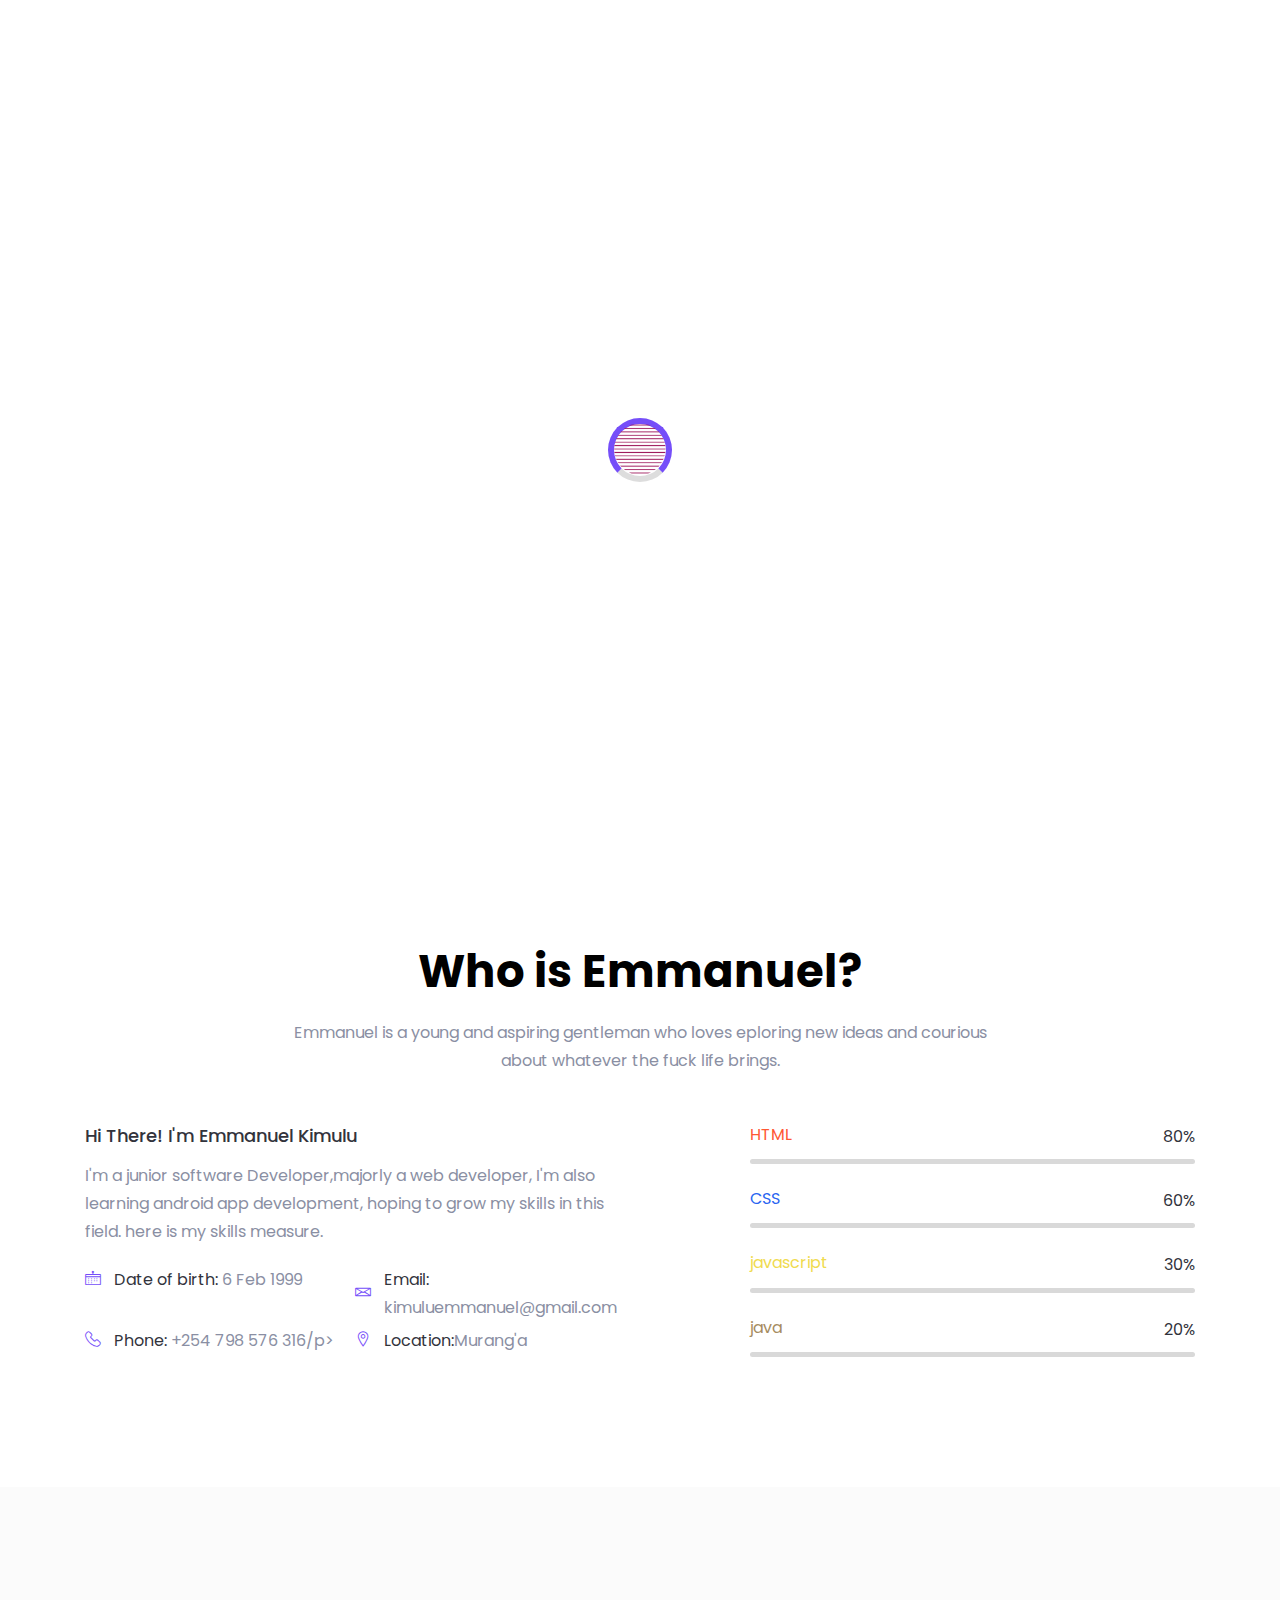
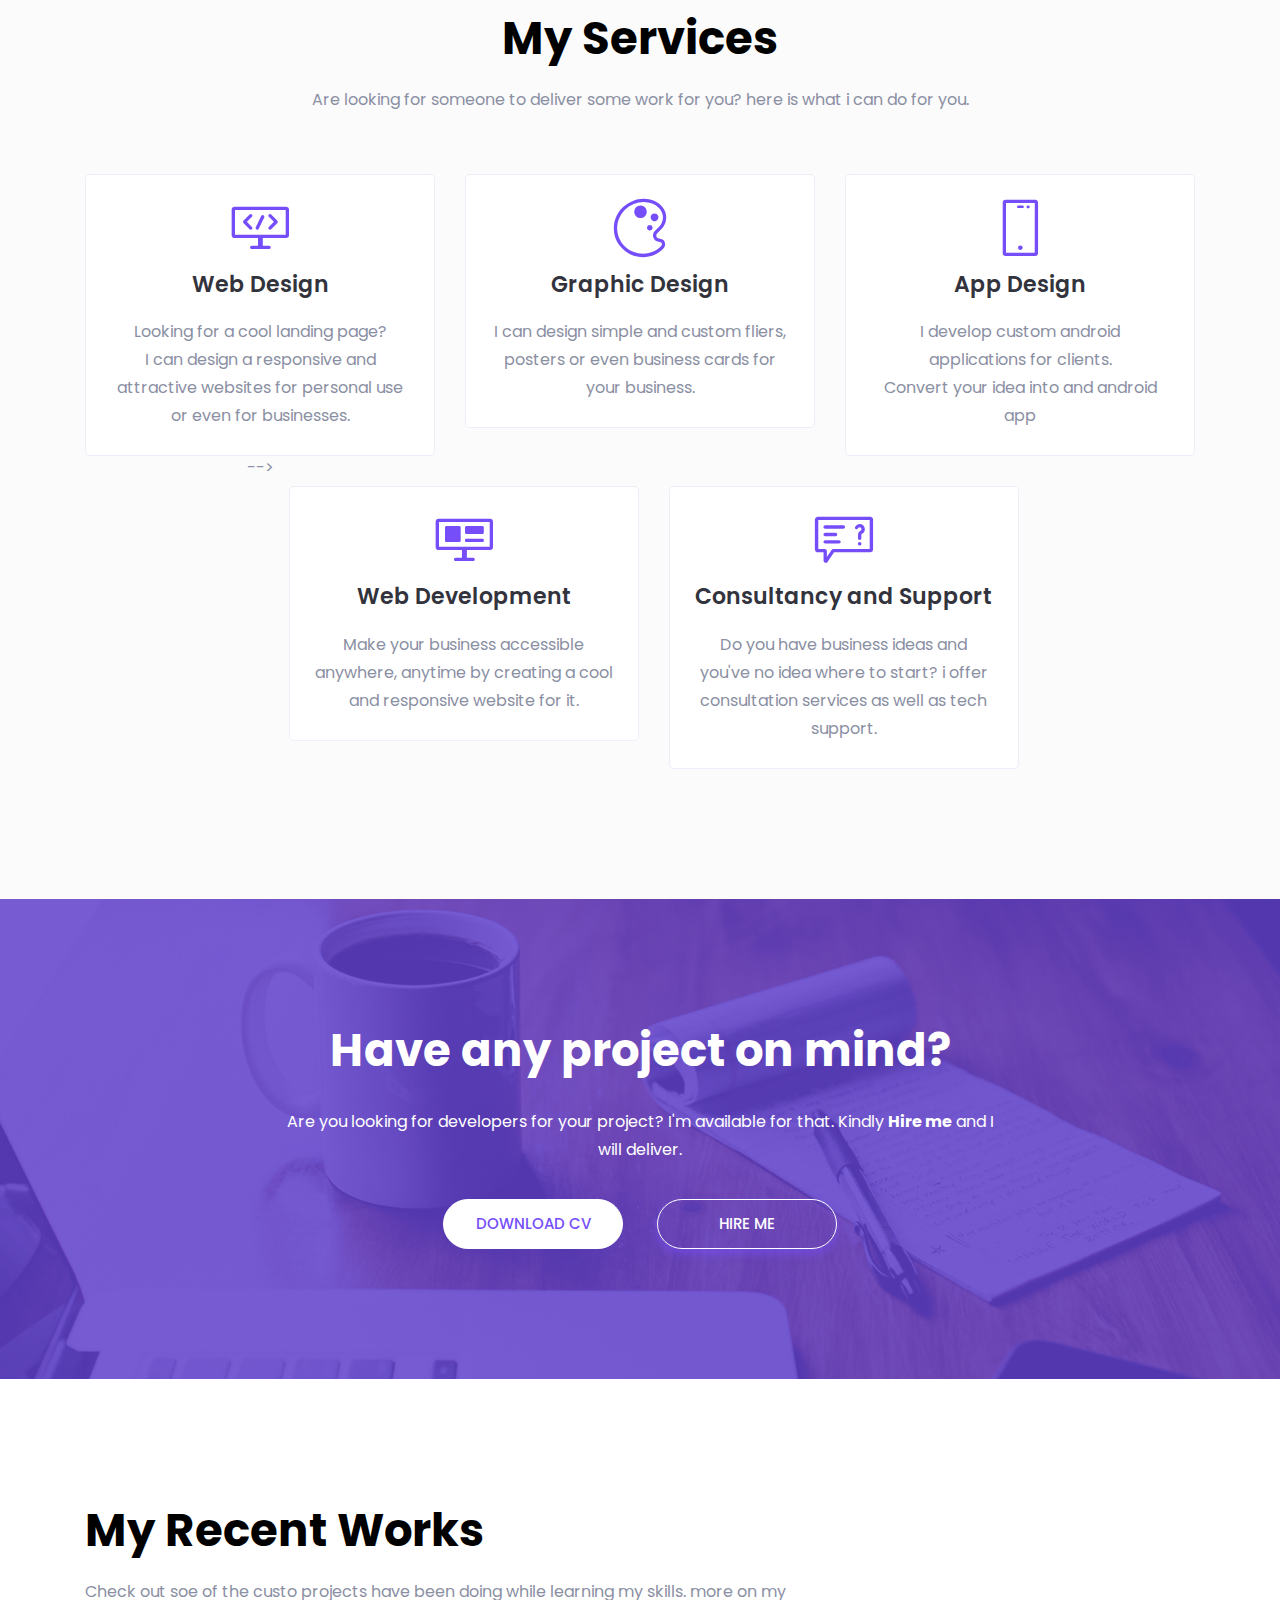
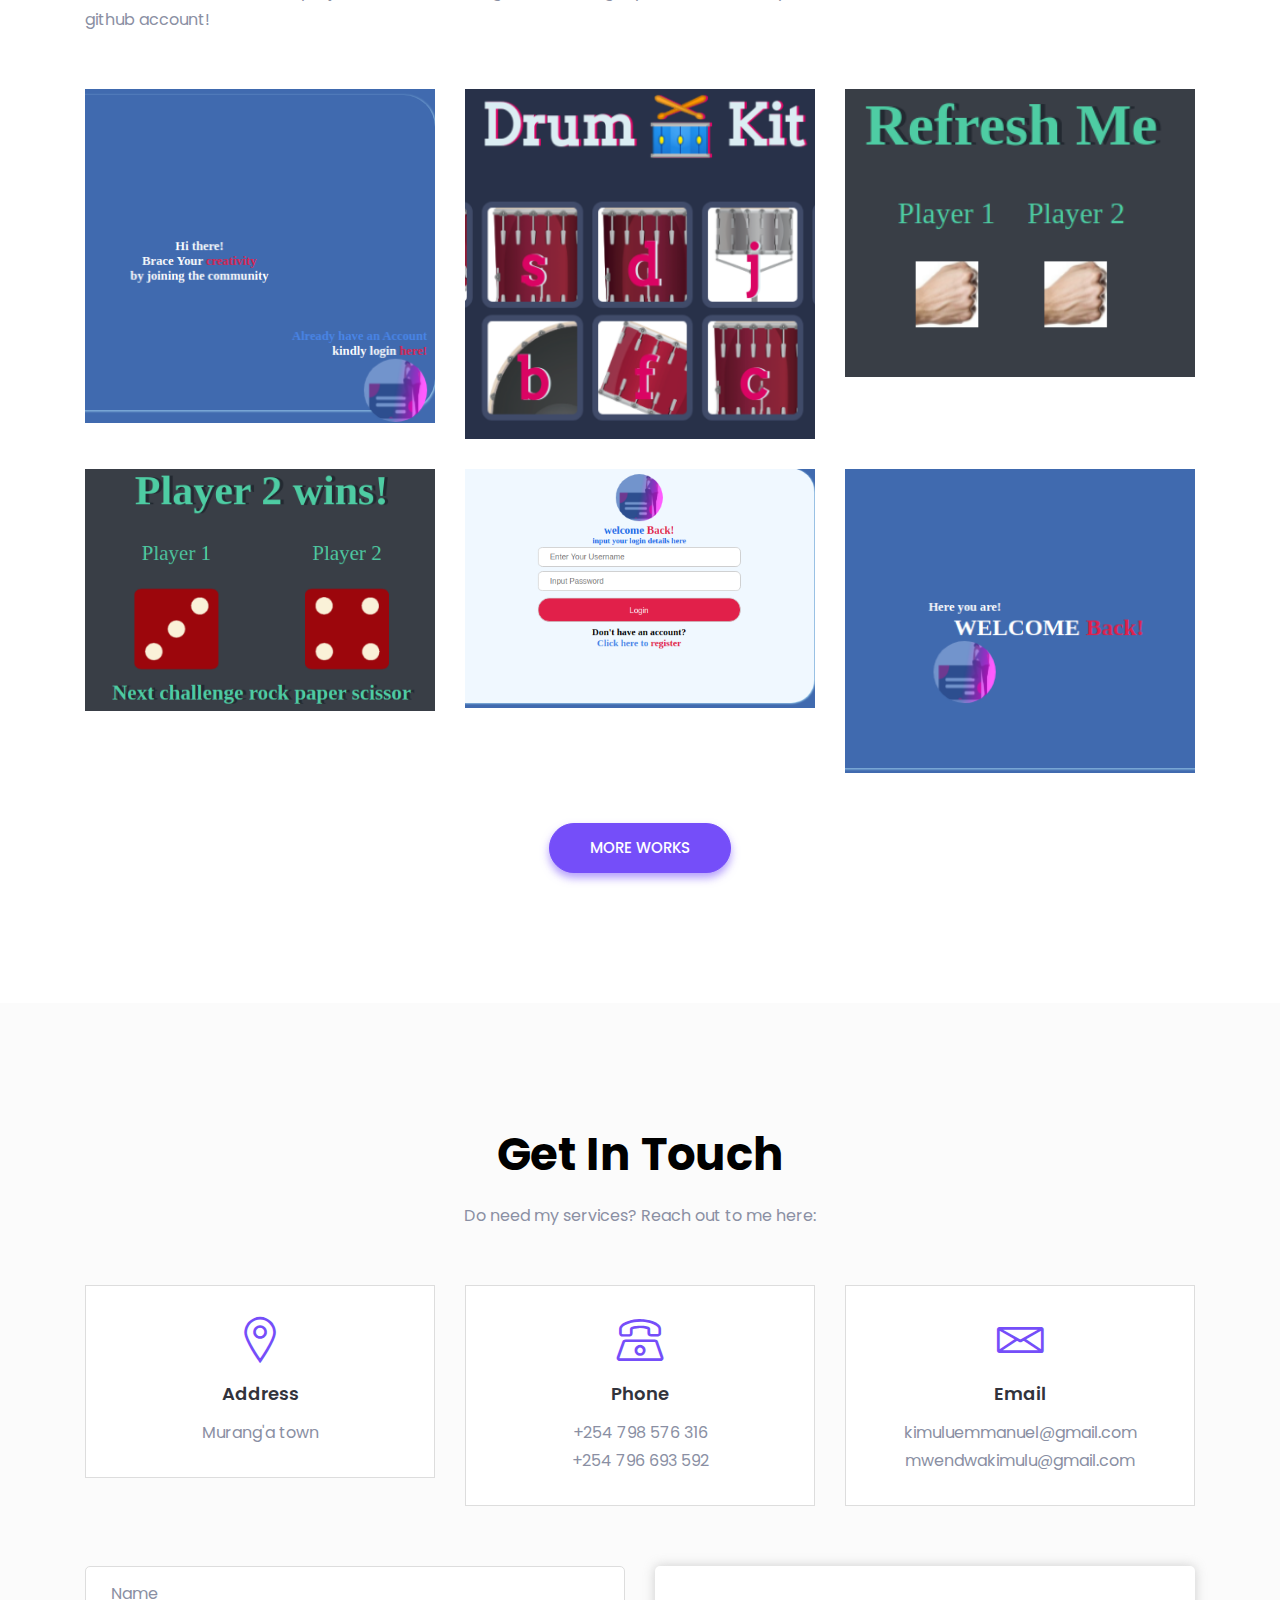
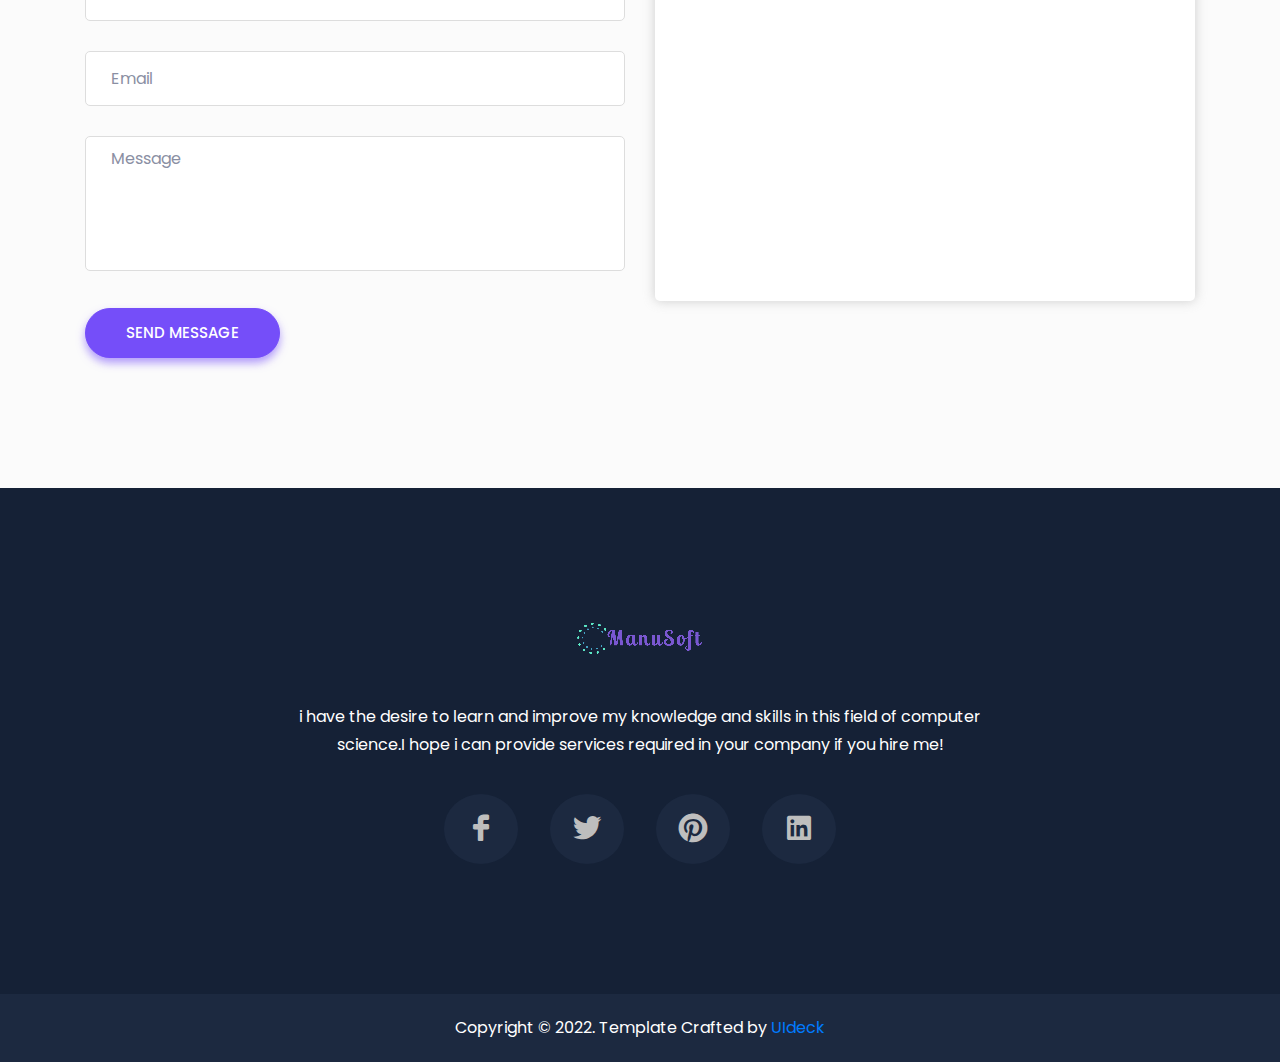
==== home.html @ c5238d61 "added php file" ====
<!doctype html>
<html lang="en">

<head>

    <!--====== Required meta tags ======-->
    <meta charset="utf-8">
    <meta http-equiv="x-ua-compatible" content="ie=edge">
    <meta name="description" content="">
    <meta name="viewport" content="width=device-width, initial-scale=1, shrink-to-fit=no">

    <!--====== Title ======-->
    <title>Mannu - Personal Portfolio & CV Template</title>

    <!--====== Favicon Icon ======-->
    <link rel="shortcut icon" href="assets/images/favicon.png" type="image/png">

    <!--====== Bootstrap css ======-->
    <link rel="stylesheet" href="assets/css/bootstrap.min.css">

    <!--====== Line Icons css ======-->
    <link rel="stylesheet" href="assets/css/LineIcons.css">

    <!--====== Magnific Popup css ======-->
    <link rel="stylesheet" href="assets/css/magnific-popup.css">

    <!--====== Default css ======-->
    <link rel="stylesheet" href="assets/css/default.css">

    <!--====== Style css ======-->
    <link rel="stylesheet" href="assets/css/style.css">


</head>

<body>

    <!--====== PRELOADER PART START ======-->

    <div class="preloader">
        <div class="loader_34">
            <div class="ytp-spinner">
                <div class="ytp-spinner-container">
                    <div class="ytp-spinner-rotator">
                        <div class="ytp-spinner-left">
                            <div class="ytp-spinner-circle">  <img src="assets/images/banner/shape/shape-2.png" alt="Shape"></div>
                        </div>
                        <div class="ytp-spinner-right">
                            <div class="ytp-spinner-circle">  <img src="assets/images/banner/shape/shape-2.png" alt="Shape"></div>
                        </div>
                    </div>
                </div>
            </div>
        </div>
    </div>

    <!--====== PRELOADER ENDS START ======-->

    <!--====== HEADER PART START ======-->

    <header id="home" class="header-area">
        <div class="navigation fixed-top">
            <div class="container">
                <div class="row">
                    <div class="col-lg-12">
                        <nav class="navbar navbar-expand-lg">
                            <a class="navbar-brand" href="index.html">
                                <img src="assets/images/logo.png" alt="Logo">
                            </a> <!-- Logo -->
                            <button class="navbar-toggler" type="button" data-toggle="collapse" data-target="#navbarSupportedContent" aria-controls="navbarSupportedContent" aria-expanded="false" aria-label="Toggle navigation">
                                <span class="toggler-icon"></span>
                                <span class="toggler-icon"></span>
                                <span class="toggler-icon"></span>
                            </button>

                            <div class="collapse navbar-collapse" id="navbarSupportedContent">
                                <ul class="navbar-nav ml-auto">
                                    <li class="nav-item active"><a class="page-scroll" href="#home">Home</a></li>
                                    <li class="nav-item"><a class="page-scroll" href="#about">About</a></li>
                                    <li class="nav-item"><a class="page-scroll" href="#service">Services</a></li>
                                    <li class="nav-item"><a class="page-scroll" href="#work">Portfolio</a></li>
                                    <li class="nav-item"><a class="page-scroll" href="#contact">Contact</a></li>
                                </ul>
                            </div> <!-- navbar collapse -->
                        </nav> <!-- navbar -->
                    </div>
                </div> <!-- row -->
            </div> <!-- container -->
        </div> <!-- navigation -->

        <div id="parallax" class="header-content d-flex align-items-center">
            <div class="header-shape shape-one layer" data-depth="0.10">
                <img src="assets/images/banner/shape/shape-1.png" alt="Shape">
            </div> <!-- header shape -->
            <div class="header-shape shape-tow layer" data-depth="0.30">
                <img src="assets/images/banner/shape/shape-2.png" alt="Shape">
            </div> <!-- header shape -->
            <div class="header-shape shape-three layer" data-depth="0.40">
                <img src="assets/images/banner/shape/shape-3.png" alt="Shape">
            </div> <!-- header shape -->
            <div class="header-shape shape-fore layer" data-depth="0.60">
                <img src="assets/images/banner/shape/shape-2.png" alt="Shape">
            </div> <!-- header shape -->
            <div class="header-shape shape-five layer" data-depth="0.20">
                <img src="assets/images/banner/shape/shape-1.png" alt="Shape">
            </div> <!-- header shape -->
            <div class="header-shape shape-six layer" data-depth="0.15">
                <img src="assets/images/banner/shape/shape-4.png" alt="Shape">
            </div> <!-- header shape -->
            <div class="header-shape shape-seven layer" data-depth="0.50">
                <img src="assets/images/banner/shape/shape-5.png" alt="Shape">
            </div> <!-- header shape -->
            <div class="header-shape shape-eight layer" data-depth="0.40">
                <img src="assets/images/banner/shape/shape-3.png" alt="Shape">
            </div> <!-- header shape -->
            <div class="header-shape shape-nine layer" data-depth="0.20">
                <img src="assets/images/banner/shape/shape-6.png" alt="Shape">
            </div> <!-- header shape -->
            <div class="header-shape shape-ten layer" data-depth="0.30">
                <img src="assets/images/banner/shape/shape-3.png" alt="Shape">
            </div> <!-- header shape -->
            <div class="container">
                <div class="row align-items-center">
                    <div class="col-xl-5 col-lg-6">
                        <div class="header-content-right">
                            <h4 class="sub-title">Hello, I’m</h4>
                            <h1 class="title">Emmanuel Kimulu</h1>
                            <p>A Freelance Web Developer & UI Designer</p>
                            <a class="main-btn" href="#work">View my Work</a>
                        </div> <!-- header content right -->
                    </div>
                    <div class="col-lg-6 offset-xl-1">
                        <div class="header-image d-none d-lg-block">
                            <img src="assets/images/banner/mannu.png" alt="mannu">
                        </div> <!-- header image -->
                    </div>
                </div> <!-- row -->
            </div> <!-- container -->
            <div class="header-social">
                <div class="container">
                    <div class="row">
                        <div class="col-lg-12">
                            <div class="header-social-icon">
                                <ul>
                                    <li><a href="#"><i class="lni-facebook-filled"></i></a></li>
                                    <li><a href="#"><i class="lni-twitter-original"></i></a></li>
                                    <li><a href="#"><i class="lni-behance-original"></i></a></li>
                                    <li><a href="#"><i class="lni-linkedin-original"></i></a></li>
                                </ul>
                            </div> <!-- header social -->
                        </div>
                    </div> <!-- row -->
                </div> <!-- container -->
            </div> <!-- header social -->
        </div> <!-- header content -->
    </header>

    <!--====== HEADER PART ENDS ======-->

    <!--====== ABOUT PART START ======-->

    <section id="about" class="about-area pt-125 pb-130">
        <div class="container">
            <div class="row justify-content-center">
                <div class="col-lg-8">
                    <div class="section-title text-center">
                        <h2 class="title">Who is Emmanuel?</h2>
                        <p>Emmanuel is a young and aspiring gentleman who loves eploring new ideas and courious about whatever the fuck life brings. </p>
                    </div> <!-- section title -->
                </div>
            </div> <!-- row -->
            <div class="row">
                <div class="col-lg-6">
                    <div class="about-content mt-50">
                        <h5 class="about-title">Hi There! I'm Emmanuel Kimulu</h5>
                        <p>I'm a junior software Developer,majorly a web developer, I'm also learning android app development, hoping to grow my skills in this field. here is my skills measure. </p>
                        <ul class="clearfix">
                            <li>
                                <div class="single-info d-flex align-items-center">
                                    <div class="info-icon">
                                        <i class="lni-calendar"></i>
                                    </div>
                                    <div class="info-text">
                                        <p><span>Date of birth:</span> 6 Feb 1999</p>
                                    </div>
                                </div> <!-- single info -->
                            </li>
                            <li>
                                <div class="single-info d-flex align-items-center">
                                    <div class="info-icon">
                                        <i class="lni-envelope"></i>
                                    </div>
                                    <div class="info-text">
                                        <p><span>Email:</span> kimuluemmanuel@gmail.com</p>
                                    </div>
                                </div> <!-- single info -->
                            </li>
                            <li>
                                <div class="single-info d-flex align-items-center">
                                    <div class="info-icon">
                                        <i class="lni-phone-handset"></i>
                                    </div>
                                    <div class="info-text">
                                        <p><span>Phone:</span> +254 798 576 316/p>
                                    </div>
                                </div> <!-- single info -->
                            </li>
                            <li>
                                <div class="single-info d-flex align-items-center">
                                    <div class="info-icon">
                                        <i class="lni-map-marker"></i>
                                    </div>
                                    <div class="info-text">
                                        <p><span>Location:</span>Murang'a</p>
                                    </div>
                                </div> <!-- single info -->
                            </li>
                        </ul>
                    </div> <!-- about content -->
                </div>
                <div class="col-xl-5 offset-xl-1 col-lg-6">
                    <div class="about-skills pt-25">
                        <div class="skill-item mt-25">
                            <div class="skill-header">
                                <h6 class="skill-title html">HTML</h6>
                                <div class="skill-percentage">
                                    <div class="count-box counted">
                                        <span class="counter">80</span>
                                    </div>
                                    %
                                </div>
                            </div>
                            <div class="skill-bar">
                                <div class="bar-inner">
                                    <div class="bar progress-line" data-width="80"></div>
                                </div>
                            </div>
                        </div> <!-- skill item -->
                        <div class="skill-item mt-25">
                            <div class="skill-header">
                                <h6 class="skill-title css">CSS</h6>
                                <div class="skill-percentage">
                                    <div class="count-box counted">
                                        <span class="counter">60</span>
                                    </div>
                                    %
                                </div>
                            </div>
                            <div class="skill-bar">
                                <div class="bar-inner">
                                    <div class="bar progress-line" data-width="60"></div>
                                </div>
                            </div>
                        </div> <!-- skill item -->
                        <div class="skill-item mt-25">
                            <div class="skill-header">
                                <h6 class="skill-title js" >javascript</h6>
                                <div class="skill-percentage">
                                    <div class="count-box counted">
                                        <span class="counter">30</span>
                                    </div>
                                    %
                                </div>
                            </div>
                            <div class="skill-bar">
                                <div class="bar-inner">
                                    <div class="bar progress-line" data-width="30"></div>
                                </div>
                            </div>
                        </div> <!-- skill item -->
                        <div class="skill-item mt-25">
                            <div class="skill-header">
                                <h6 class="skill-title java">java</h6>
                                <div class="skill-percentage">
                                    <div class="count-box counted">
                                        <span class="counter">20</span>
                                    </div>
                                    %
                                </div>
                            </div>
                            <div class="skill-bar">
                                <div class="bar-inner">
                                    <div class="bar progress-line" data-width="20"></div>
                                </div>
                            </div>
                        </div> <!-- skill item -->
                    </div> <!-- about skills -->
                </div>
            </div> <!-- row -->
        </div> <!-- container -->
    </section>

    <!--====== ABOUT PART ENDS ======-->

    <!--====== SERVICES PART START ======-->

    <section id="service" class="services-area gray-bg pt-125 pb-130">
        <div class="container">
            <div class="row justify-content-center">
                <div class="col-lg-8">
                    <div class="section-title text-center pb-30">
                        <h2 class="title">My Services</h2>
                        <p>Are looking for someone to deliver some work for you? here is what i can do for you.</p>
                    </div> <!-- section title -->
                </div>
            </div> <!-- row -->
            <div class="row justify-content-center">
                <div class="col-lg-4 col-md-6 col-sm-8">
                    <div class="single-service text-center mt-30">
                        <div class="service-icon">
                            <i class="lni-code-alt"></i>
                        </div>
                        <div class="service-content">
                            <h4 class="service-title"><a href="#">Web Design</a></h4>
                            <p>Looking for a cool landing page? <br>I can design a responsive and attractive websites for personal use or even for businesses.  </p>
                        </div>
                    </div> <!-- single service -->
                </div>
                <div class="col-lg-4 col-md-6 col-sm-8">
                    <div class="single-service text-center mt-30">
                        <div class="service-icon">
                            <i class="lni-color-pallet"></i>
                        </div>
                        <div class="service-content">
                            <h4 class="service-title"><a href="#contact">Graphic Design</a></h4>
                            <p>I can design simple and custom fliers, posters or even business cards for your business.</p>
                        </div>
                    </div> <!-- single service -->
                </div>
                <div class="col-lg-4 col-md-6 col-sm-8">
                    <div class="single-service text-center mt-30">
                        <div class="service-icon">
                            <i class="lni-mobile"></i>
                        </div>
                        <div class="service-content">
                            <h4 class="service-title"><a href="#">App Design</a></h4>
                            <p>I develop custom android applications for clients. <br>Convert your idea into and android app </p>
                        </div>
                    </div> <!-- single service -->
                </div>
                <!-- <div class="col-lg-4 col-md-6 col-sm-8">
                    <div class="single-service text-center mt-30">
                        <div class="service-icon">
                            <i class="lni-vector"></i>
                        </div>
                        <div class="service-content">
                            <h4 class="service-title"><a href="#">Illustration Design</a></h4>
                            <p>Curabitur vitae magna felis. Nulla ac libero ornare, vestibulum lacus quis blandit enimdicta sunt.</p>
                        </div>
                    </div> single service -->
                <!-- </div> --> -->
                <div class="col-lg-4 col-md-6 col-sm-8">
                    <div class="single-service text-center mt-30">
                        <div class="service-icon">
                            <i class="lni-website"></i>
                        </div>
                        <div class="service-content">
                            <h4 class="service-title"><a href="#">Web Development</a></h4>
                            <p>Make your business accessible anywhere, anytime by creating a cool and responsive website for it.</p>
                        </div>
                    </div> <!-- single service -->
                </div>
                <div class="col-lg-4 col-md-6 col-sm-8">
                    <div class="single-service text-center mt-30">
                        <div class="service-icon">
                            <i class="lni-support"></i>
                        </div>
                        <div class="service-content">
                            <h4 class="service-title"><a href="#">Consultancy and Support</a></h4>
                            <p>Do you have business ideas and you've no idea where to start? i offer consultation services as well as tech support. </p>
                        </div>
                    </div> <!-- single service -->
                </div>
            </div> <!-- row -->
        </div> <!-- container -->
    </section>

    <!--====== SERVICES PART ENDS ======-->

    <!--====== CALL TO ACTION PART START ======-->

    <section id="call-to-action" class="call-to-action pt-125 pb-130 bg_cover" style="background-image: url(assets/images/call-to-action.jpg)">
        <div class="container">
            <div class="row justify-content-center">
                <div class="col-xl-8 col-lg-9">
                    <div class="call-action-content text-center">
                        <h2 class="action-title">Have any project on mind?</h2>
                        <p>Are you looking for developers for your project? I'm available for that. Kindly <strong>Hire me</strong>  and I will deliver.</p>
                        <ul>
                            <li><a class="main-btn custom" href="#">download cv</a></li>
                            <li><a class="main-btn custom-2" href="#">hire me</a></li>
                        </ul>
                    </div> <!-- call action content -->
                </div>
            </div> <!-- row -->
        </div> <!-- container -->
    </section>

    <!--====== CALL TO ACTION PART ENDS ======-->

    <!--====== WORK PART START ======-->

    <section id="work" class="work-area pt-125 pb-130">
        <div class="container">
            <div class="row">
                <div class="col-lg-8">
                    <div class="section-title pb-25">
                        <h2 class="title">My Recent Works</h2>
                        <p>Check out soe of the custo projects have been doing while learning my skills. more on my github account!</p>
                    </div> <!-- section title -->
                </div>
            </div> <!-- row -->
            <div class="row">
                <div class="col-lg-4 col-md-6 col-sm-6">
                    <div class="single-work text-center mt-30">
                        <div class="work-image">
                            <img src="assets/images/work/wel.png" alt="work">
                        </div>
                        <div class="work-overlay">
                            <div class="work-content">
                                <h3 class="work-title">Product Design</h3>
                                <ul>
                                    <li><a class="image-popup" href="assets/images/work/w-1.jpg"><i class="lni-plus"></i></a></li>
                                    <li><a href="https://github.com/Emmanuel-kim/login-design" target="_blank"><i class="lni-link"></i></a></li>
                                </ul>
                            </div>
                        </div>
                    </div> <!-- single work -->
                </div>
                <div class="col-lg-4 col-md-6 col-sm-6">
                    <div class="single-work text-center mt-30">
                        <div class="work-image">
                            <img src="assets/images/work/drum.png" alt="work">
                        </div>
                        <div class="work-overlay">
                            <div class="work-content">
                                <h3 class="work-title">Product Design</h3>
                                <ul>
                                    <li><a class="image-popup" href="assets/images/work/w-2.jpg"><i class="lni-plus"></i></a></li>
                                    <li><a href="https://github.com/Emmanuel-kim/drum-kit-challenge" target="_blank"><i class="lni-link"></i></a></li>
                                </ul>
                            </div>
                        </div>
                    </div> <!-- single work -->
                </div>
                <div class="col-lg-4 col-md-6 col-sm-6">
                    <div class="single-work text-center mt-30">
                        <div class="work-image">
                            <img src="assets/images/work/rock.png" alt="work">
                        </div>
                        <div class="work-overlay">
                            <div class="work-content">
                                <h3 class="work-title">Product Design</h3>
                                <ul>
                                    <li><a class="image-popup" href="assets/images/work/w-3.jpg"><i class="lni-plus"></i></a></li>
                                    <li><a href="#"><i class="lni-link"></i></a></li>
                                </ul>
                            </div>
                        </div>
                    </div> <!-- single work -->
                </div>
                <div class="col-lg-4 col-md-6 col-sm-6">
                    <div class="single-work text-center mt-30">
                        <div class="work-image">
                            <img src="assets/images/work/dicee.png" alt="work">
                        </div>
                        <div class="work-overlay">
                            <div class="work-content">
                                <h3 class="work-title">Product Design</h3>
                                <ul>
                                    <li><a class="image-popup" href="assets/images/work/w-4.jpg"><i class="lni-plus"></i></a></li>
                                    <li><a href="https://github.com/Emmanuel-kim/dicee-challenge" target="_blank"><i class="lni-link"></i></a></li>
                                </ul>
                            </div>
                        </div>
                    </div> <!-- single work -->
                </div>
                <div class="col-lg-4 col-md-6 col-sm-6">
                    <div class="single-work text-center mt-30">
                        <div class="work-image">
                            <img src="assets/images/work/logi.png" alt="work">
                        </div>
                        <div class="work-overlay">
                            <div class="work-content">
                                <h3 class="work-title">Product Design</h3>
                                <ul>
                                    <li><a class="image-popup" href="assets/images/work/w-5.jpg"><i class="lni-plus"></i></a></li>
                                    <li><a href="https://github.com/Emmanuel-kim/login-design" target="_blank"><i class="lni-link"></i></a></li>
                                </ul>
                            </div>
                        </div>
                    </div> <!-- single work -->
                </div>
                <div class="col-lg-4 col-md-6 col-sm-6">
                    <div class="single-work text-center mt-30">
                        <div class="work-image">
                            <img src="assets/images/work/welcom.png" alt="work">
                        </div>
                        <div class="work-overlay">
                            <div class="work-content">
                                <h3 class="work-title">Product Design</h3>
                                <ul>
                                    <li><a class="image-popup" href="assets/images/work/w-6.jpg"><i class="lni-plus"></i></a></li>
                                    <li><a href="https://github.com/Emmanuel-kim/login-design" target="_blank"><i class="lni-link"></i></a></li>
                                </ul>
                            </div>
                        </div>
                    </div> <!-- single work -->
                </div>
            </div> <!-- row -->
            <div class="row">
                <div class="col-lg-12">
                    <div class="work-more text-center mt-50">
                        <a class="main-btn" href="https://github.com/Emmanuel-kim?tab=repositories" target="_blank">more works</a>
                    </div> <!-- work more -->
                </div>
            </div> <!-- row -->
        </div> <!-- container -->
    </section>

    <!--====== WORK PART ENDS ======-->


    <!--====== CONTACT PART START ======-->

    <section id="contact" class="contact-area pt-125 pb-130 gray-bg">
        <div class="container">
            <div class="row justify-content-center">
                <div class="col-lg-8">
                    <div class="section-title text-center pb-25">
                        <h2 class="title">Get In Touch</h2>
                        <p>Do need my services? Reach out to me here:</p>
                    </div> <!-- section title -->
                </div>
            </div> <!-- row -->
            <div class="row justify-content-center">
                <div class="col-lg-4 col-md-6 col-sm-7">
                    <div class="contact-box text-center mt-30">
                        <div class="contact-icon">
                            <i class="lni-map-marker"></i>
                        </div>
                        <div class="contact-content">
                            <h6 class="contact-title">Address</h6>
                            <p>Murang'a town</p>
                        </div>
                    </div> <!-- contact box -->
                </div>
                <div class="col-lg-4 col-md-6 col-sm-7">
                    <div class="contact-box text-center mt-30">
                        <div class="contact-icon">
                            <i class="lni-phone"></i>
                        </div>
                        <div class="contact-content">
                            <h6 class="contact-title">Phone</h6>
                            <p>+254 798 576 316</p>
                            <p>+254 796 693 592</p>
                        </div>
                    </div> <!-- contact box -->
                </div>
                <div class="col-lg-4 col-md-6 col-sm-7">
                    <div class="contact-box text-center mt-30">
                        <div class="contact-icon">
                            <i class="lni-envelope"></i>
                        </div>
                        <div class="contact-content">
                            <h6 class="contact-title">Email</h6>
                            <p>kimuluemmanuel@gmail.com</p>
                            <p>mwendwakimulu@gmail.com</p>
                        </div>
                    </div> <!-- contact box -->
                </div>
            </div> <!-- row -->
            <div class="row">
                <div class="col-lg-6">
                    <div class="contact-form pt-30">
                        <form id="contact-form" action="assets/contact.php">
                            <div class="single-form">
                                <input type="text" name="name" placeholder="Name">
                            </div> <!-- single form -->
                            <div class="single-form">
                                <input type="email" name="email" placeholder="Email">
                            </div> <!-- single form -->
                            <div class="single-form">
                                <textarea name="message" placeholder="Message"></textarea>
                            </div> <!-- single form -->
                            <p class="form-message"></p>
                            <div class="single-form">
                                <button class="main-btn" type="submit">Send Message</button>
                            </div> <!-- single form -->
                        </form>
                    </div> <!-- contact form -->
                </div>
                <div class="col-lg-6">
                    <div class="contact-map mt-60">
                        <div class="gmap_canvas">                            
                            <iframe id="gmap_canvas" src="https://maps.google.com/maps?q=Mission%20District%2C%20San%20Francisco%2C%20CA%2C%20USA&t=&z=13&ie=UTF8&iwloc=&output=embed" frameborder="0" scrolling="no" marginheight="0" marginwidth="0"></iframe>
                        </div>
                    </div> <!-- contact map -->
                </div>
            </div> <!-- row -->
        </div> <!-- container -->
    </section>

    <!--====== CONTACT PART ENDS ======-->

    <!--====== FOOTER PART START ======-->

    <footer id="footer" class="footer-area">
        <div class="footer-widget pt-130 pb-130">
            <div class="container">
                <div class="row justify-content-center">
                    <div class="col-lg-8">
                        <div class="footer-content text-center">
                            <a href="index.html">
                                <img src="assets/images/logo-2.png" alt="Logo">
                            </a>
                            <p class="mt-">i have the desire to learn and improve my knowledge and skills in this field of computer science.I hope i can provide services required in your company if you hire me!</p>
                            <ul>
                                <li><a href="#"><i class="lni-facebook-filled"></i></a></li>
                                <li><a href="https://twitter.com/home" target="_blank"><i class="lni-twitter-original"></i></a></li>
                                <li><a href="https://twitter.com/home" target="_blank"><i class="lni-pinterest"></i></a></li>
                                <li><a href="#"><i class="lni-linkedin-original"></i></a></li>
                            </ul>
                        </div> <!-- footer content -->
                    </div>
                </div> <!-- row -->
            </div> <!-- container -->
        </div> <!-- footer widget -->
        <div class="footer-copyright pb-20">
            <div class="container">
                <div class="row">
                    <div class="col-lg-12">
                        <div class="copyright-text text-center pt-20">
                            <p>Copyright © 2022. Template Crafted by <a href="https://uideck.com" rel="nofollow">UIdeck</a></p>
                        </div> <!-- copyright text -->
                    </div>
                </div> <!-- row -->
            </div> <!-- container -->
        </div> <!-- footer widget -->
    </footer>

    <!--====== FOOTER PART ENDS ======-->

    <!--====== BACK TOP TOP PART START ======-->

    <a href="#" class="back-to-top"><i class="lni-chevron-up"></i></a>

    <!--====== BACK TOP TOP PART ENDS ======-->







    <!--====== jquery js ======-->
    <script src="assets/js/vendor/modernizr-3.6.0.min.js"></script>
    <script src="assets/js/vendor/jquery-1.12.4.min.js"></script>

    <!--====== Bootstrap js ======-->
    <script src="assets/js/bootstrap.min.js"></script>
    <script src="assets/js/popper.min.js"></script>

    <!--====== Magnific Popup js ======-->
    <script src="assets/js/jquery.magnific-popup.min.js"></script>

    <!--====== Parallax js ======-->
    <script src="assets/js/parallax.min.js"></script>

    <!--====== Counter Up js ======-->
    <script src="assets/js/waypoints.min.js"></script>
    <script src="assets/js/jquery.counterup.min.js"></script>


    <!--====== Appear js ======-->
    <script src="assets/js/jquery.appear.min.js"></script>

    <!--====== Scrolling js ======-->
    <script src="assets/js/scrolling-nav.js"></script>
    <script src="assets/js/jquery.easing.min.js"></script>


    <!--====== Main js ======-->
    <script src="assets/js/main.js"></script>

</body>

</html>
---- assets/css/default.css ----
/* Deafult Margin & Padding */
/*-- Margin Top --*/
.mt-5 {
	margin-top: 5px;
}
.mt-10 {
	margin-top: 10px;
}
.mt-15 {
	margin-top: 15px;
}
.mt-20 {
	margin-top: 20px;
}
.mt-25 {
	margin-top: 25px;
}
.mt-30 {
	margin-top: 30px;
}
.mt-35 {
	margin-top: 35px;
}
.mt-40 {
	margin-top: 40px;
}
.mt-45 {
	margin-top: 45px;
}
.mt-50 {
	margin-top: 50px;
}
.mt-55 {
	margin-top: 55px;
}
.mt-60 {
	margin-top: 60px;
}
.mt-65 {
	margin-top: 65px;
}
.mt-70 {
	margin-top: 70px;
}
.mt-75 {
	margin-top: 75px;
}
.mt-80 {
	margin-top: 80px;
}
.mt-85 {
	margin-top: 85px;
}
.mt-90 {
	margin-top: 90px;
}
.mt-95 {
	margin-top: 95px;
}
.mt-100 {
	margin-top: 100px;
}
.mt-105 {
	margin-top: 105px;
}
.mt-110 {
	margin-top: 110px;
}
.mt-115 {
	margin-top: 115px;
}
.mt-120 {
	margin-top: 120px;
}
.mt-125 {
	margin-top: 125px;
}
.mt-130 {
	margin-top: 130px;
}
.mt-135 {
	margin-top: 135px;
}
.mt-140 {
	margin-top: 140px;
}
.mt-145 {
	margin-top: 145px;
}
.mt-150 {
	margin-top: 150px;
}
.mt-155 {
	margin-top: 155px;
}
.mt-160 {
	margin-top: 160px;
}
.mt-165 {
	margin-top: 165px;
}
.mt-170 {
	margin-top: 170px;
}
.mt-175 {
	margin-top: 175px;
}
.mt-180 {
	margin-top: 180px;
}
.mt-185 {
	margin-top: 185px;
}
.mt-190 {
	margin-top: 190px;
}
.mt-195 {
	margin-top: 195px;
}
.mt-200 {
	margin-top: 200px;
}
/*-- Margin Bottom --*/

.mb-5 {
	margin-bottom: 5px;
}
.mb-10 {
	margin-bottom: 10px;
}
.mb-15 {
	margin-bottom: 15px;
}
.mb-20 {
	margin-bottom: 20px;
}
.mb-25 {
	margin-bottom: 25px;
}
.mb-30 {
	margin-bottom: 30px;
}
.mb-35 {
	margin-bottom: 35px;
}
.mb-40 {
	margin-bottom: 40px;
}
.mb-45 {
	margin-bottom: 45px;
}
.mb-50 {
	margin-bottom: 50px;
}
.mb-55 {
	margin-bottom: 55px;
}
.mb-60 {
	margin-bottom: 60px;
}
.mb-65 {
	margin-bottom: 65px;
}
.mb-70 {
	margin-bottom: 70px;
}
.mb-75 {
	margin-bottom: 75px;
}
.mb-80 {
	margin-bottom: 80px;
}
.mb-85 {
	margin-bottom: 85px;
}
.mb-90 {
	margin-bottom: 90px;
}
.mb-95 {
	margin-bottom: 95px;
}
.mb-100 {
	margin-bottom: 100px;
}
.mb-105 {
	margin-bottom: 105px;
}
.mb-110 {
	margin-bottom: 110px;
}
.mb-115 {
	margin-bottom: 115px;
}
.mb-120 {
	margin-bottom: 120px;
}
.mb-125 {
	margin-bottom: 125px;
}
.mb-130 {
	margin-bottom: 130px;
}
.mb-135 {
	margin-bottom: 135px;
}
.mb-140 {
	margin-bottom: 140px;
}
.mb-145 {
	margin-bottom: 145px;
}
.mb-150 {
	margin-bottom: 150px;
}
.mb-155 {
	margin-bottom: 155px;
}
.mb-160 {
	margin-bottom: 160px;
}
.mb-165 {
	margin-bottom: 165px;
}
.mb-170 {
	margin-bottom: 170px;
}
.mb-175 {
	margin-bottom: 175px;
}
.mb-180 {
	margin-bottom: 180px;
}
.mb-185 {
	margin-bottom: 185px;
}
.mb-190 {
	margin-bottom: 190px;
}
.mb-195 {
	margin-bottom: 195px;
}
.mb-200 {
	margin-bottom: 200px;
}
/*-- margin left --*/
.ml-5 {
	margin-left: 5px;
}
.ml-10 {
	margin-left: 10px;
}
.ml-15 {
	margin-left: 15px;
}
.ml-20 {
	margin-left: 20px;
}
.ml-25 {
	margin-left: 25px;
}
.ml-30 {
	margin-left: 30px;
}
.ml-35 {
	margin-left: 35px;
}
.ml-40 {
	margin-left: 40px;
}
.ml-45 {
	margin-left: 45px;
}
.ml-50 {
	margin-left: 50px;
}
.ml-55 {
	margin-left: 55px;
}
.ml-60 {
	margin-left: 60px;
}
.ml-65 {
	margin-left: 65px;
}
.ml-70 {
	margin-left: 70px;
}
.ml-75 {
	margin-left: 75px;
}
.ml-80 {
	margin-left: 80px;
}
.ml-85 {
	margin-left: 85px;
}
.ml-90 {
	margin-left: 90px;
}
.ml-95 {
	margin-left: 95px;
}
.ml-100 {
	margin-left: 100px;
}
.ml-105 {
	margin-left: 105px;
}
.ml-110 {
	margin-left: 110px;
}
.ml-115 {
	margin-left: 115px;
}
.ml-120 {
	margin-left: 120px;
}
.ml-125 {
	margin-left: 125px;
}
.ml-130 {
	margin-left: 130px;
}
.ml-135 {
	margin-left: 135px;
}
.ml-140 {
	margin-left: 140px;
}
.ml-145 {
	margin-left: 145px;
}
.ml-150 {
	margin-left: 150px;
}
.ml-155 {
	margin-left: 155px;
}
.ml-160 {
	margin-left: 160px;
}
.ml-165 {
	margin-left: 165px;
}
.ml-170 {
	margin-left: 170px;
}
.ml-175 {
	margin-left: 175px;
}
.ml-180 {
	margin-left: 180px;
}
.ml-185 {
	margin-left: 185px;
}
.ml-190 {
	margin-left: 190px;
}
.ml-195 {
	margin-left: 195px;
}
.ml-200 {
	margin-left: 200px;
}
/*-- margin right --*/
.mr-5 {
	margin-right: 5px;
}
.mr-10 {
	margin-right: 10px;
}
.mr-15 {
	margin-right: 15px;
}
.mr-20 {
	margin-right: 20px;
}
.mr-25 {
	margin-right: 25px;
}
.mr-30 {
	margin-right: 30px;
}
.mr-35 {
	margin-right: 35px;
}
.mr-40 {
	margin-right: 40px;
}
.mr-45 {
	margin-right: 45px;
}
.mr-50 {
	margin-right: 50px;
}
.mr-55 {
	margin-right: 55px;
}
.mr-60 {
	margin-right: 60px;
}
.mr-65 {
	margin-right: 65px;
}
.mr-70 {
	margin-right: 70px;
}
.mr-75 {
	margin-right: 75px;
}
.mr-80 {
	margin-right: 80px;
}
.mr-85 {
	margin-right: 85px;
}
.mr-90 {
	margin-right: 90px;
}
.mr-95 {
	margin-right: 95px;
}
.mr-100 {
	margin-right: 100px;
}
.mr-105 {
	margin-right: 105px;
}
.mr-110 {
	margin-right: 110px;
}
.mr-115 {
	margin-right: 115px;
}
.mr-120 {
	margin-right: 120px;
}
.mr-125 {
	margin-right: 125px;
}
.mr-130 {
	margin-right: 130px;
}
.mr-135 {
	margin-right: 135px;
}
.mr-140 {
	margin-right: 140px;
}
.mr-145 {
	margin-right: 145px;
}
.mr-150 {
	margin-right: 150px;
}
.mr-155 {
	margin-right: 155px;
}
.mr-160 {
	margin-right: 160px;
}
.mr-165 {
	margin-right: 165px;
}
.mr-170 {
	margin-right: 170px;
}
.mr-175 {
	margin-right: 175px;
}
.mr-180 {
	margin-right: 180px;
}
.mr-185 {
	margin-right: 185px;
}
.mr-190 {
	margin-right: 190px;
}
.mr-195 {
	margin-right: 195px;
}
.mr-200 {
	margin-right: 200px;
}


/*-- Padding Top --*/

.pt-5 {
	padding-top: 5px;
}
.pt-10 {
	padding-top: 10px;
}
.pt-15 {
	padding-top: 15px;
}
.pt-20 {
	padding-top: 20px;
}
.pt-25 {
	padding-top: 25px;
}
.pt-30 {
	padding-top: 30px;
}
.pt-35 {
	padding-top: 35px;
}
.pt-40 {
	padding-top: 40px;
}
.pt-45 {
	padding-top: 45px;
}
.pt-50 {
	padding-top: 50px;
}
.pt-55 {
	padding-top: 55px;
}
.pt-60 {
	padding-top: 60px;
}
.pt-65 {
	padding-top: 65px;
}
.pt-70 {
	padding-top: 70px;
}
.pt-75 {
	padding-top: 75px;
}
.pt-80 {
	padding-top: 80px;
}
.pt-85 {
	padding-top: 85px;
}
.pt-90 {
	padding-top: 90px;
}
.pt-95 {
	padding-top: 95px;
}
.pt-100 {
	padding-top: 100px;
}
.pt-105 {
	padding-top: 105px;
}
.pt-110 {
	padding-top: 110px;
}
.pt-115 {
	padding-top: 115px;
}
.pt-120 {
	padding-top: 120px;
}
.pt-125 {
	padding-top: 125px;
}
.pt-130 {
	padding-top: 130px;
}
.pt-135 {
	padding-top: 135px;
}
.pt-140 {
	padding-top: 140px;
}
.pt-145 {
	padding-top: 145px;
}
.pt-150 {
	padding-top: 150px;
}
.pt-155 {
	padding-top: 155px;
}
.pt-160 {
	padding-top: 160px;
}
.pt-165 {
	padding-top: 165px;
}
.pt-170 {
	padding-top: 170px;
}
.pt-175 {
	padding-top: 175px;
}
.pt-180 {
	padding-top: 180px;
}
.pt-185 {
	padding-top: 185px;
}
.pt-190 {
	padding-top: 190px;
}
.pt-195 {
	padding-top: 195px;
}
.pt-200 {
	padding-top: 200px;
}
/*-- Padding Bottom --*/

.pb-5 {
	padding-bottom: 5px;
}
.pb-10 {
	padding-bottom: 10px;
}
.pb-15 {
	padding-bottom: 15px;
}
.pb-20 {
	padding-bottom: 20px;
}
.pb-25 {
	padding-bottom: 25px;
}
.pb-30 {
	padding-bottom: 30px;
}
.pb-35 {
	padding-bottom: 35px;
}
.pb-40 {
	padding-bottom: 40px;
}
.pb-45 {
	padding-bottom: 45px;
}
.pb-50 {
	padding-bottom: 50px;
}
.pb-55 {
	padding-bottom: 55px;
}
.pb-60 {
	padding-bottom: 60px;
}
.pb-65 {
	padding-bottom: 65px;
}
.pb-70 {
	padding-bottom: 70px;
}
.pb-75 {
	padding-bottom: 75px;
}
.pb-80 {
	padding-bottom: 80px;
}
.pb-85 {
	padding-bottom: 85px;
}
.pb-90 {
	padding-bottom: 90px;
}
.pb-95 {
	padding-bottom: 95px;
}
.pb-100 {
	padding-bottom: 100px;
}
.pb-105 {
	padding-bottom: 105px;
}
.pb-110 {
	padding-bottom: 110px;
}
.pb-115 {
	padding-bottom: 115px;
}
.pb-120 {
	padding-bottom: 120px;
}
.pb-125 {
	padding-bottom: 125px;
}
.pb-130 {
	padding-bottom: 130px;
}
.pb-135 {
	padding-bottom: 135px;
}
.pb-140 {
	padding-bottom: 140px;
}
.pb-145 {
	padding-bottom: 145px;
}
.pb-150 {
	padding-bottom: 150px;
}
.pb-155 {
	padding-bottom: 155px;
}
.pb-160 {
	padding-bottom: 160px;
}
.pb-165 {
	padding-bottom: 165px;
}
.pb-170 {
	padding-bottom: 170px;
}
.pb-175 {
	padding-bottom: 175px;
}
.pb-180 {
	padding-bottom: 180px;
}
.pb-185 {
	padding-bottom: 185px;
}
.pb-190 {
	padding-bottom: 190px;
}
.pb-195 {
	padding-bottom: 195px;
}
.pb-200 {
	padding-bottom: 200px;
}

/*-- Padding left --*/

.pl-0 {
	padding-left: 0px;
}
.pl-5 {
	padding-left: 5px;
}
.pl-10 {
	padding-left: 10px;
}
.pl-15 {
	padding-left: 15px;
}
.pl-20 {
	padding-left: 20px;
}
.pl-25 {
	padding-left: 25px;
}
.pl-30 {
	padding-left: 30px;
}
.pl-35 {
	padding-left: 35px;
}
.pl-40 {
	padding-left: 40px;
}
.pl-45 {
	padding-left: 45px;
}
.pl-50 {
	padding-left: 50px;
}
.pl-55 {
	padding-left: 55px;
}
.pl-60 {
	padding-left: 60px;
}
.pl-65 {
	padding-left: 65px;
}
.pl-70 {
	padding-left: 70px;
}
.pl-75 {
	padding-left: 75px;
}
.pl-80 {
	padding-left: 80px;
}
.pl-85 {
	padding-left: 85px;
}
.pl-90 {
	padding-left: 90px;
}
.pl-100 {
	padding-left: 100px;
}
.pl-105 {
	padding-left: 105px;
}
.pl-110 {
	padding-left: 110px;
}
.pl-115 {
	padding-left: 115px;
}
.pl-120 {
	padding-left: 120px;
}
.pl-125 {
	padding-left: 125px;
}
/*-- Padding right --*/

.pr-0 {
	padding-right: 0px;
}
.pr-5 {
	padding-right: 5px;
}
.pr-10 {
	padding-right: 10px;
}
.pr-15 {
	padding-right: 15px;
}
.pr-20 {
	padding-right: 20px;
}
.pr-25 {
	padding-right: 25px;
}
.pr-30 {
	padding-right: 30px;
}
.pr-35 {
	padding-right: 35px;
}
.pr-40 {
	padding-right: 40px;
}
.pr-45 {
	padding-right: 45px;
}
.pr-50 {
	padding-right: 50px;
}
.pr-55 {
	padding-right: 55px;
}
.pr-60 {
	padding-right: 60px;
}
.pr-65 {
	padding-right: 65px;
}
.pr-70 {
	padding-right: 70px;
}
.pr-75 {
	padding-right: 75px;
}
.pr-80 {
	padding-right: 80px;
}
.pr-85 {
	padding-right: 85px;
}
.pr-90 {
	padding-right: 90px;
}
.pr-95 {
	padding-right: 95px;
}
.pr-100 {
	padding-right: 100px;
}
.pr-105 {
	padding-right: 105px;
}
/* Background Color */

.gray-bg {
	background: #fbfbfb;
}
.white-bg {
	background: #fff;
}
.black-bg {
	background: #222;
}
/* Color */

.white {
	color: #fff;
}
.black {
	color: #222;
}
/* black overlay */

[data-overlay] {
	position: relative;
}
[data-overlay]::before {
	background: #000 none repeat scroll 0 0;
	content: "";
	height: 100%;
	left: 0;
	position: absolute;
	top: 0;
	width: 100%;
	z-index: 1;
}
[data-overlay="2"]::before {
	opacity: 0.2;
}
[data-overlay="3"]::before {
	opacity: 0.3;
}
[data-overlay="4"]::before {
	opacity: 0.4;
}
[data-overlay="5"]::before {
	opacity: 0.5;
}
[data-overlay="6"]::before {
	opacity: 0.6;
}
[data-overlay="7"]::before {
	opacity: 0.7;
}
[data-overlay="8"]::before {
	opacity: 0.8;
}
[data-overlay="9"]::before {
	opacity: 0.9;
}
---- assets/css/style.css ----
/*-----------------------------------------------------------------------------------

    Template Name: Unfold - Personal Resume & CV Template
    Template URI: site.com
    Description: Unfold Personal Resume & CV Template
    Author: Uideck
    Author URI: https://uideck.com/
    Support: https://uideck.com/support/
    Version: 1.0

-----------------------------------------------------------------------------------

    CSS INDEX
    ===================

    1.COMMON
	2.HEADER
    3.ABOUT
    4.SERVICES
    4.CALL TO ACTION
    5.WORK
    6.PRICING
    7.BLOG
    8.CONTACT
    9.FOOTER
    10.PAGE BANNER
    10.SINGLE BLOG PAGE

-----------------------------------------------------------------------------------*/
/*===========================
    1. COMMON css 
===========================*/
@import url("https://fonts.googleapis.com/css?family=Poppins:400,500,600,700,800");
body {
  font-family: "Poppins", sans-serif;
  font-weight: normal;
  font-style: normal;
  color: #8a8fa3; }

* {
  margin: 0;
  padding: 0;
  -webkit-box-sizing: border-box;
  -moz-box-sizing: border-box;
  box-sizing: border-box; }

img {
  max-width: 100%; }

a:focus,
input:focus,
textarea:focus,
button:focus {
  text-decoration: none;
  outline: none; }

a:focus,
a:hover {
  text-decoration: none; }

i,
span,
a {
  display: inline-block; }

h1,
h2,
h3,
h4,
h5,
h6 {
  font-family: "Poppins", sans-serif;
  font-weight: 600;
  color: #32333c;
  margin: 0px; }

h1 {
  font-size: 60px; }

h2 {
  font-size: 36px; }

h3 {
  font-size: 28px; }

h4 {
  font-size: 22px; }

h5 {
  font-size: 18px; }

h6 {
  font-size: 16px; }

ul, ol {
  margin: 0px;
  padding: 0px;
  list-style-type: none; }

p {
  font-size: 16px;
  font-weight: 400;
  line-height: 28px;
  color: #8a8fa3;
  margin: 0px; }
  @media (max-width: 767px) {
    p {
      font-size: 15px; } }

.bg_cover {
  background-position: center center;
  background-size: cover;
  background-repeat: no-repeat;
  width: 100%;
  height: 100%; }

/*===== All Button Style =====*/
.main-btn {
  display: inline-block;
  font-weight: 500;
  text-align: center;
  white-space: nowrap;
  vertical-align: middle;
  -webkit-user-select: none;
  -moz-user-select: none;
  -ms-user-select: none;
  user-select: none;
  border: 1px solid #754ef9;
  padding: 0 40px;
  font-size: 15px;
  line-height: 48px;
  border-radius: 50px;
  color: #fff;
  cursor: pointer;
  z-index: 5;
  -webkit-transition: all 0.3s ease-out 0s;
  -moz-transition: all 0.3s ease-out 0s;
  -ms-transition: all 0.3s ease-out 0s;
  -o-transition: all 0.3s ease-out 0s;
  transition: all 0.3s ease-out 0s;
  -webkit-box-shadow: 0px 5px 8px 0px rgba(118, 78, 249, 0.55);
  -moz-box-shadow: 0px 5px 8px 0px rgba(118, 78, 249, 0.55);
  box-shadow: 0px 5px 8px 0px rgba(118, 78, 249, 0.55);
  background-color: #754ef9;
  text-transform: uppercase; }
  .main-btn:hover {
    background-color: #fff;
    color: #754ef9;
    border-color: #754ef9; }
  .main-btn.main-btn-2 {
    background-color: transparent;
    color: #fff;
    border-color: #fff;
    -webkit-box-shadow: none;
    -moz-box-shadow: none;
    box-shadow: none; }
    .main-btn.main-btn-2:hover {
      background-color: #754ef9;
      color: #fff;
      border-color: #754ef9; }

/*===== All Section Title Style =====*/
.section-title .title {
  font-weight: 700;
  font-size: 45px;
  color: #000;
  padding-bottom: 20px; }
  @media (max-width: 767px) {
    .section-title .title {
      font-size: 30px; } }

/*===== All Preloader Style =====*/
.preloader {
  /* Body Overlay */
  position: fixed;
  top: 0;
  left: 0;
  display: table;
  height: 100%;
  width: 100%;
  /* Change Background Color */
  background: #fff;
  z-index: 99999; }
  .preloader .loader_34 {
    display: table-cell;
    vertical-align: middle;
    text-align: center; }
    .preloader .loader_34 .ytp-spinner {
      position: absolute;
      left: 50%;
      top: 50%;
      width: 64px;
      margin-left: -32px;
      z-index: 18;
      pointer-events: none; }
      .preloader .loader_34 .ytp-spinner .ytp-spinner-container {
        pointer-events: none;
        position: absolute;
        width: 100%;
        padding-bottom: 100%;
        top: 50%;
        left: 50%;
        margin-top: -50%;
        margin-left: -50%;
        -webkit-animation: ytp-spinner-linspin 1568.23529647ms linear infinite;
        -moz-animation: ytp-spinner-linspin 1568.23529647ms linear infinite;
        -o-animation: ytp-spinner-linspin 1568.23529647ms linear infinite;
        animation: ytp-spinner-linspin 1568.23529647ms linear infinite; }
        .preloader .loader_34 .ytp-spinner .ytp-spinner-container .ytp-spinner-rotator {
          position: absolute;
          width: 100%;
          height: 100%;
          -webkit-animation: ytp-spinner-easespin 5332ms cubic-bezier(0.4, 0, 0.2, 1) infinite both;
          -moz-animation: ytp-spinner-easespin 5332ms cubic-bezier(0.4, 0, 0.2, 1) infinite both;
          -o-animation: ytp-spinner-easespin 5332ms cubic-bezier(0.4, 0, 0.2, 1) infinite both;
          animation: ytp-spinner-easespin 5332ms cubic-bezier(0.4, 0, 0.2, 1) infinite both; }
          .preloader .loader_34 .ytp-spinner .ytp-spinner-container .ytp-spinner-rotator .ytp-spinner-left {
            position: absolute;
            top: 0;
            left: 0;
            bottom: 0;
            overflow: hidden;
            right: 50%; }
          .preloader .loader_34 .ytp-spinner .ytp-spinner-container .ytp-spinner-rotator .ytp-spinner-right {
            position: absolute;
            top: 0;
            right: 0;
            bottom: 0;
            overflow: hidden;
            left: 50%; }
    .preloader .loader_34 .ytp-spinner-circle {
      box-sizing: border-box;
      position: absolute;
      width: 200%;
      height: 100%;
      border-style: solid;
      /* Spinner Color */
      border-color: #754ef9 #754ef9 #ddd;
      border-radius: 50%;
      border-width: 6px; }
    .preloader .loader_34 .ytp-spinner-left .ytp-spinner-circle {
      left: 0;
      right: -100%;
      border-right-color: #ddd;
      -webkit-animation: ytp-spinner-left-spin 1333ms cubic-bezier(0.4, 0, 0.2, 1) infinite both;
      -moz-animation: ytp-spinner-left-spin 1333ms cubic-bezier(0.4, 0, 0.2, 1) infinite both;
      -o-animation: ytp-spinner-left-spin 1333ms cubic-bezier(0.4, 0, 0.2, 1) infinite both;
      animation: ytp-spinner-left-spin 1333ms cubic-bezier(0.4, 0, 0.2, 1) infinite both; }
    .preloader .loader_34 .ytp-spinner-right .ytp-spinner-circle {
      left: -100%;
      right: 0;
      border-left-color: #ddd;
      -webkit-animation: ytp-right-spin 1333ms cubic-bezier(0.4, 0, 0.2, 1) infinite both;
      -moz-animation: ytp-right-spin 1333ms cubic-bezier(0.4, 0, 0.2, 1) infinite both;
      -o-animation: ytp-right-spin 1333ms cubic-bezier(0.4, 0, 0.2, 1) infinite both;
      animation: ytp-right-spin 1333ms cubic-bezier(0.4, 0, 0.2, 1) infinite both; }

/* Preloader Animations */
@-webkit-keyframes ytp-spinner-linspin {
  to {
    -webkit-transform: rotate(360deg);
    -moz-transform: rotate(360deg);
    -ms-transform: rotate(360deg);
    -o-transform: rotate(360deg);
    transform: rotate(360deg); } }
@keyframes ytp-spinner-linspin {
  to {
    -webkit-transform: rotate(360deg);
    -moz-transform: rotate(360deg);
    -ms-transform: rotate(360deg);
    -o-transform: rotate(360deg);
    transform: rotate(360deg); } }
@-webkit-keyframes ytp-spinner-easespin {
  12.5% {
    -webkit-transform: rotate(135deg);
    -moz-transform: rotate(135deg);
    -ms-transform: rotate(135deg);
    -o-transform: rotate(135deg);
    transform: rotate(135deg); }
  25% {
    -webkit-transform: rotate(270deg);
    -moz-transform: rotate(270deg);
    -ms-transform: rotate(270deg);
    -o-transform: rotate(270deg);
    transform: rotate(270deg); }
  37.5% {
    -webkit-transform: rotate(405deg);
    -moz-transform: rotate(405deg);
    -ms-transform: rotate(405deg);
    -o-transform: rotate(405deg);
    transform: rotate(405deg); }
  50% {
    -webkit-transform: rotate(540deg);
    -moz-transform: rotate(540deg);
    -ms-transform: rotate(540deg);
    -o-transform: rotate(540deg);
    transform: rotate(540deg); }
  62.5% {
    -webkit-transform: rotate(675deg);
    -moz-transform: rotate(675deg);
    -ms-transform: rotate(675deg);
    -o-transform: rotate(675deg);
    transform: rotate(675deg); }
  75% {
    -webkit-transform: rotate(810deg);
    -moz-transform: rotate(810deg);
    -ms-transform: rotate(810deg);
    -o-transform: rotate(810deg);
    transform: rotate(810deg); }
  87.5% {
    -webkit-transform: rotate(945deg);
    -moz-transform: rotate(945deg);
    -ms-transform: rotate(945deg);
    -o-transform: rotate(945deg);
    transform: rotate(945deg); }
  to {
    -webkit-transform: rotate(1080deg);
    -moz-transform: rotate(1080deg);
    -ms-transform: rotate(1080deg);
    -o-transform: rotate(1080deg);
    transform: rotate(1080deg); } }
@keyframes ytp-spinner-easespin {
  12.5% {
    -webkit-transform: rotate(135deg);
    -moz-transform: rotate(135deg);
    -ms-transform: rotate(135deg);
    -o-transform: rotate(135deg);
    transform: rotate(135deg); }
  25% {
    -webkit-transform: rotate(270deg);
    -moz-transform: rotate(270deg);
    -ms-transform: rotate(270deg);
    -o-transform: rotate(270deg);
    transform: rotate(270deg); }
  37.5% {
    -webkit-transform: rotate(405deg);
    -moz-transform: rotate(405deg);
    -ms-transform: rotate(405deg);
    -o-transform: rotate(405deg);
    transform: rotate(405deg); }
  50% {
    -webkit-transform: rotate(540deg);
    -moz-transform: rotate(540deg);
    -ms-transform: rotate(540deg);
    -o-transform: rotate(540deg);
    transform: rotate(540deg); }
  62.5% {
    -webkit-transform: rotate(675deg);
    -moz-transform: rotate(675deg);
    -ms-transform: rotate(675deg);
    -o-transform: rotate(675deg);
    transform: rotate(675deg); }
  75% {
    -webkit-transform: rotate(810deg);
    -moz-transform: rotate(810deg);
    -ms-transform: rotate(810deg);
    -o-transform: rotate(810deg);
    transform: rotate(810deg); }
  87.5% {
    -webkit-transform: rotate(945deg);
    -moz-transform: rotate(945deg);
    -ms-transform: rotate(945deg);
    -o-transform: rotate(945deg);
    transform: rotate(945deg); }
  to {
    -webkit-transform: rotate(1080deg);
    -moz-transform: rotate(1080deg);
    -ms-transform: rotate(1080deg);
    -o-transform: rotate(1080deg);
    transform: rotate(1080deg); } }
@-webkit-keyframes ytp-spinner-left-spin {
  0% {
    -webkit-transform: rotate(130deg);
    -moz-transform: rotate(130deg);
    -ms-transform: rotate(130deg);
    -o-transform: rotate(130deg);
    transform: rotate(130deg); }
  50% {
    -webkit-transform: rotate(-5deg);
    -moz-transform: rotate(-5deg);
    -ms-transform: rotate(-5deg);
    -o-transform: rotate(-5deg);
    transform: rotate(-5deg); }
  to {
    -webkit-transform: rotate(130deg);
    -moz-transform: rotate(130deg);
    -ms-transform: rotate(130deg);
    -o-transform: rotate(130deg);
    transform: rotate(130deg); } }
@keyframes ytp-spinner-left-spin {
  0% {
    -webkit-transform: rotate(130deg);
    -moz-transform: rotate(130deg);
    -ms-transform: rotate(130deg);
    -o-transform: rotate(130deg);
    transform: rotate(130deg); }
  50% {
    -webkit-transform: rotate(-5deg);
    -moz-transform: rotate(-5deg);
    -ms-transform: rotate(-5deg);
    -o-transform: rotate(-5deg);
    transform: rotate(-5deg); }
  to {
    -webkit-transform: rotate(130deg);
    -moz-transform: rotate(130deg);
    -ms-transform: rotate(130deg);
    -o-transform: rotate(130deg);
    transform: rotate(130deg); } }
@-webkit-keyframes ytp-right-spin {
  0% {
    -webkit-transform: rotate(-130deg);
    -moz-transform: rotate(-130deg);
    -ms-transform: rotate(-130deg);
    -o-transform: rotate(-130deg);
    transform: rotate(-130deg); }
  50% {
    -webkit-transform: rotate(5deg);
    -moz-transform: rotate(5deg);
    -ms-transform: rotate(5deg);
    -o-transform: rotate(5deg);
    transform: rotate(5deg); }
  to {
    -webkit-transform: rotate(-130deg);
    -moz-transform: rotate(-130deg);
    -ms-transform: rotate(-130deg);
    -o-transform: rotate(-130deg);
    transform: rotate(-130deg); } }
@keyframes ytp-right-spin {
  0% {
    -webkit-transform: rotate(-130deg);
    -moz-transform: rotate(-130deg);
    -ms-transform: rotate(-130deg);
    -o-transform: rotate(-130deg);
    transform: rotate(-130deg); }
  50% {
    -webkit-transform: rotate(5deg);
    -moz-transform: rotate(5deg);
    -ms-transform: rotate(5deg);
    -o-transform: rotate(5deg);
    transform: rotate(5deg); }
  to {
    -webkit-transform: rotate(-130deg);
    -moz-transform: rotate(-130deg);
    -ms-transform: rotate(-130deg);
    -o-transform: rotate(-130deg);
    transform: rotate(-130deg); } }
/*===========================
    2.HEADER css 
===========================*/
.navigation {
  -webkit-box-shadow: 0px 0px 29px 0px rgba(134, 134, 134, 0.25);
  -moz-box-shadow: 0px 0px 29px 0px rgba(134, 134, 134, 0.25);
  box-shadow: 0px 0px 29px 0px rgba(134, 134, 134, 0.25);
  padding: 30px 0;
  background-color: #fff;
  -webkit-transition: all 0.3s ease-out 0s;
  -moz-transition: all 0.3s ease-out 0s;
  -ms-transition: all 0.3s ease-out 0s;
  -o-transition: all 0.3s ease-out 0s;
  transition: all 0.3s ease-out 0s; }
  .navigation.sticky {
    padding: 20px 0;
    -webkit-transition: all 0.3s ease-out 0s;
    -moz-transition: all 0.3s ease-out 0s;
    -ms-transition: all 0.3s ease-out 0s;
    -o-transition: all 0.3s ease-out 0s;
    transition: all 0.3s ease-out 0s; }
  .navigation .navbar {
    padding: 0;
    position: relative; }
    .navigation .navbar .navbar-brand {
      padding-top: 0;
      padding-bottom: 5px; }
    .navigation .navbar .navbar-toggler {
      padding: 2px 6px; }
      .navigation .navbar .navbar-toggler .toggler-icon {
        width: 30px;
        height: 2px;
        background-color: #32333c;
        margin: 5px 0;
        display: block;
        position: relative;
        -webkit-transition: all 0.3s ease-out 0s;
        -moz-transition: all 0.3s ease-out 0s;
        -ms-transition: all 0.3s ease-out 0s;
        -o-transition: all 0.3s ease-out 0s;
        transition: all 0.3s ease-out 0s; }
      .navigation .navbar .navbar-toggler.active .toggler-icon:nth-of-type(1) {
        -webkit-transform: rotate(45deg);
        -moz-transform: rotate(45deg);
        -ms-transform: rotate(45deg);
        -o-transform: rotate(45deg);
        transform: rotate(45deg);
        top: 7px; }
      .navigation .navbar .navbar-toggler.active .toggler-icon:nth-of-type(2) {
        opacity: 0; }
      .navigation .navbar .navbar-toggler.active .toggler-icon:nth-of-type(3) {
        -webkit-transform: rotate(135deg);
        -moz-transform: rotate(135deg);
        -ms-transform: rotate(135deg);
        -o-transform: rotate(135deg);
        transform: rotate(135deg);
        top: -7px; }
    @media only screen and (min-width: 768px) and (max-width: 991px) {
      .navigation .navbar .navbar-collapse {
        position: absolute;
        top: 158%;
        left: 0;
        width: 100%;
        background-color: #fff;
        z-index: 99;
        -webkit-box-shadow: 0px 10px 15px 0px rgba(134, 134, 134, 0.15);
        -moz-box-shadow: 0px 10px 15px 0px rgba(134, 134, 134, 0.15);
        box-shadow: 0px 10px 15px 0px rgba(134, 134, 134, 0.15);
        padding: 3px 12px; } }
    @media (max-width: 767px) {
      .navigation .navbar .navbar-collapse {
        position: absolute;
        top: 158%;
        left: 0;
        width: 100%;
        background-color: #fff;
        z-index: 99;
        -webkit-box-shadow: 0px 10px 15px 0px rgba(134, 134, 134, 0.15);
        -moz-box-shadow: 0px 10px 15px 0px rgba(134, 134, 134, 0.15);
        box-shadow: 0px 10px 15px 0px rgba(134, 134, 134, 0.15);
        padding: 3px 12px; } }
    .navigation .navbar .navbar-nav .nav-item {
      margin-left: 30px; }
      @media only screen and (min-width: 768px) and (max-width: 991px) {
        .navigation .navbar .navbar-nav .nav-item {
          margin: 4px 0; } }
      @media (max-width: 767px) {
        .navigation .navbar .navbar-nav .nav-item {
          margin: 4px 0; } }
      .navigation .navbar .navbar-nav .nav-item:first-child {
        margin-left: 0; }
      .navigation .navbar .navbar-nav .nav-item a {
        text-transform: uppercase;
        font-size: 16px;
        color: #8a8fa3;
        font-weight: 500;
        position: relative;
        -webkit-transition: all 0.3s ease-out 0s;
        -moz-transition: all 0.3s ease-out 0s;
        -ms-transition: all 0.3s ease-out 0s;
        -o-transition: all 0.3s ease-out 0s;
        transition: all 0.3s ease-out 0s; }
        .navigation .navbar .navbar-nav .nav-item a::before {
          position: absolute;
          content: '';
          width: 3px;
          height: 0;
          background-color: #754ef9;
          left: 50%;
          top: -50px;
          -webkit-transform: translateX(-50%);
          -moz-transform: translateX(-50%);
          -ms-transform: translateX(-50%);
          -o-transform: translateX(-50%);
          transform: translateX(-50%);
          -webkit-transition: all 0.3s ease-out 0s;
          -moz-transition: all 0.3s ease-out 0s;
          -ms-transition: all 0.3s ease-out 0s;
          -o-transition: all 0.3s ease-out 0s;
          transition: all 0.3s ease-out 0s; }
          @media only screen and (min-width: 768px) and (max-width: 991px) {
            .navigation .navbar .navbar-nav .nav-item a::before {
              display: none; } }
          @media (max-width: 767px) {
            .navigation .navbar .navbar-nav .nav-item a::before {
              display: none; } }
      .navigation .navbar .navbar-nav .nav-item.active a, .navigation .navbar .navbar-nav .nav-item:hover a {
        color: #754ef9; }
        .navigation .navbar .navbar-nav .nav-item.active a::before, .navigation .navbar .navbar-nav .nav-item:hover a::before {
          height: 45px; }

.header-content {
  height: 730px;
  width: 100%;
  margin-top: 90px;
  position: relative;
  overflow: hidden;
  background-color: #fbfbfb; }
  @media only screen and (min-width: 768px) and (max-width: 991px) {
    .header-content {
      height: 550px; } }
  @media (max-width: 767px) {
    .header-content {
      height: 550px; } }
  .header-content .header-shape {
    position: absolute !important; }
    .header-content .header-shape.shape-one {
      top: 0 !important;
      left: 0 !important; }
      @media (max-width: 767px) {
        .header-content .header-shape.shape-one img {
          width: 40px; } }
    .header-content .header-shape.shape-tow {
      top: -18px !important;
      left: 20% !important; }
      @media (max-width: 767px) {
        .header-content .header-shape.shape-tow img {
          width: 40px; } }
    .header-content .header-shape.shape-three {
      top: 0 !important;
      left: 40% !important; }
      @media (max-width: 767px) {
        .header-content .header-shape.shape-three img {
          width: 100px; } }
    .header-content .header-shape.shape-fore {
      top: 28px !important;
      right: 7.6% !important;
      left: auto !important; }
      @media (max-width: 767px) {
        .header-content .header-shape.shape-fore img {
          width: 40px; } }
    .header-content .header-shape.shape-five {
      right: 30px !important;
      bottom: 35% !important;
      left: auto !important;
      top: auto !important; }
      @media (max-width: 767px) {
        .header-content .header-shape.shape-five {
          right: 20px !important;
          bottom: 48% !important; } }
      @media (max-width: 767px) {
        .header-content .header-shape.shape-five img {
          width: 40px; } }
    .header-content .header-shape.shape-six {
      top: 44% !important;
      left: 13% !important;
      -webkit-transform: translateY(-50%);
      -moz-transform: translateY(-50%);
      -ms-transform: translateY(-50%);
      -o-transform: translateY(-50%);
      transform: translateY(-50%); }
      @media (max-width: 767px) {
        .header-content .header-shape.shape-six img {
          width: 40px; } }
    .header-content .header-shape.shape-seven {
      left: 30px !important;
      bottom: 50px !important;
      top: auto !important; }
      @media (max-width: 767px) {
        .header-content .header-shape.shape-seven {
          left: 15px !important;
          bottom: 25px !important; } }
      @media (max-width: 767px) {
        .header-content .header-shape.shape-seven img {
          width: 100px; } }
    .header-content .header-shape.shape-eight {
      left: 90px !important;
      bottom: 140px !important;
      top: auto !important; }
      @media (max-width: 767px) {
        .header-content .header-shape.shape-eight {
          left: 50px !important;
          bottom: 70px !important; } }
      @media (max-width: 767px) {
        .header-content .header-shape.shape-eight img {
          width: 100px; } }
    .header-content .header-shape.shape-nine {
      left: 50% !important;
      -webkit-transform: translateX(-50%);
      -moz-transform: translateX(-50%);
      -ms-transform: translateX(-50%);
      -o-transform: translateX(-50%);
      transform: translateX(-50%);
      bottom: 28px !important;
      top: auto !important; }
      @media (max-width: 767px) {
        .header-content .header-shape.shape-nine {
          left: 65% !important;
          bottom: 20px !important; } }
      @media (max-width: 767px) {
        .header-content .header-shape.shape-nine img {
          width: 100px; } }
    .header-content .header-shape.shape-ten {
      right: 30px !important;
      bottom: 5px !important;
      left: auto !important;
      top: auto !important; }
      @media (max-width: 767px) {
        .header-content .header-shape.shape-ten {
          right: 0px !important;
          bottom: 140px !important; } }
      @media (max-width: 767px) {
        .header-content .header-shape.shape-ten img {
          width: 100px; } }

.header-content-right {
  position: relative; }
  .header-content-right .sub-title {
    font-size: 30px;
    color: #754ef9;
    text-transform: uppercase;
    padding-bottom: 15px; }
    @media (max-width: 767px) {
      .header-content-right .sub-title {
        font-size: 24px; } }
  .header-content-right .title {
    font-size: 60px;
    text-transform: uppercase;
    padding-bottom: 15px; }
    @media (max-width: 767px) {
      .header-content-right .title {
        font-size: 38px; } }
  .header-content-right p {
    padding-bottom: 40px; }

.header-image {
  max-width: 430px;
  margin: 0 auto;
  position: relative; }
  .header-image::before {
    position: absolute;
    content: '';
    width: 100%;
    height: 82%;
    border: 20px solid #754ef9;
    border-bottom: 0;
    top: 50%;
    left: 0;
    -webkit-transform: translateY(-50%);
    -moz-transform: translateY(-50%);
    -ms-transform: translateY(-50%);
    -o-transform: translateY(-50%);
    transform: translateY(-50%); }
  .header-image::after {
    position: absolute;
    content: '';
    width: 100%;
    height: 20px;
    background-color: #754ef9;
    left: 0;
    bottom: 58px;
    z-index: 11; }
  .header-image img {
    position: relative;
    z-index: 5; }

.header-social {
  position: absolute;
  bottom: 30px;
  left: 15px;
  width: 100%; }
  .header-social .header-social-icon {
    position: relative; }
    .header-social .header-social-icon::before {
      position: absolute;
      content: '';
      width: 100%;
      height: 2px;
      background-color: #754ef9;
      left: -102.5%;
      top: 50%;
      -webkit-transform: translateY(-50%);
      -moz-transform: translateY(-50%);
      -ms-transform: translateY(-50%);
      -o-transform: translateY(-50%);
      transform: translateY(-50%); }
    .header-social .header-social-icon ul li {
      display: inline-block;
      margin-left: 13px; }
      .header-social .header-social-icon ul li:first-child {
        margin-left: 0; }
      .header-social .header-social-icon ul li a {
        color: #ccc;
        font-size: 20px;
        width: 40px;
        height: 40px;
        line-height: 40px;
        border-radius: 50%;
        border: 1px solid #ccc;
        -webkit-transition: all 0.3s ease-out 0s;
        -moz-transition: all 0.3s ease-out 0s;
        -ms-transition: all 0.3s ease-out 0s;
        -o-transition: all 0.3s ease-out 0s;
        transition: all 0.3s ease-out 0s;
        text-align: center; }
        .header-social .header-social-icon ul li a:hover {
          color: #fff;
          background-color: #754ef9;
          border-color: #754ef9; }

/*===========================
        3.ABOUT css 
===========================*/
@media only screen and (min-width: 768px) and (max-width: 991px) {
  .about-area {
    padding-top: 90px;
    padding-bottom: 100px; } }
@media (max-width: 767px) {
  .about-area {
    padding-top: 70px;
    padding-bottom: 80px; } }

.about-content .about-title {
  font-size: 18px;
  font-weight: 500;
  padding-bottom: 15px; }
.about-content ul {
  padding-top: 15px; }
  .about-content ul li {
    width: 50%;
    float: left;
    margin-top: 5px; }
    @media only screen and (min-width: 992px) and (max-width: 1200px) {
      .about-content ul li {
        width: 100%;
        float: none; } }
    @media (max-width: 767px) {
      .about-content ul li {
        width: 100%;
        float: none; } }
    @media only screen and (min-width: 576px) and (max-width: 767px) {
      .about-content ul li {
        width: 50%;
        float: left; } }
.about-content .single-info .info-icon i {
  font-size: 16px;
  color: #754ef9; }
.about-content .single-info .info-text {
  padding-left: 13px; }
  .about-content .single-info .info-text p span {
    color: #32333c; }

.about-skills .skill-item .skill-header {
  position: relative; }
  .about-skills .skill-item .skill-header .skill-title {
    font-size: 16px;
    font-weight: 400; }
    .html{
      color: #FF5733;
    }
    .css{
      color: #2965f1;
    }
    .js{
      color: #F0DB4F;
    }
    .java{
      color: #A68C61;
    }
  .about-skills .skill-item .skill-header .skill-percentage {
    position: absolute;
    top: 0;
    right: 0;
    font-size: 16px;
    color: #32333c;
    font-weight: 400;
    display: -webkit-flex;
    display: -moz-flex;
    display: -ms-flex;
    display: -o-flex;
    display: flex; }
    .about-skills .skill-item .skill-header .skill-percentage .count-box {
      font-size: 16px;
      color: #32333c; }
.about-skills .skill-item .skill-bar {
  margin-top: 15px; }
  .about-skills .skill-item .skill-bar .bar-inner {
    width: 100%;
    height: 5px;
    border-radius: 5px;
    background-color: #d9d9d9;
    position: relative; }
    /*====progress line for html =====*/
    
    .about-skills .skill-item .skill-bar .bar-inner .progress-line {
      position: absolute;
      top: 0;
      left: 0;
      height: 5px;
      border-radius: 5px;
      background-color: #40ca25;
      -webkit-transition: all 2s ease-out 0s;
      -moz-transition: all 2s ease-out 0s;
      -ms-transition: all 2s ease-out 0s;
      -o-transition: all 2s ease-out 0s;
      transition: all 2s ease-out 0s;
      width: 0; }
      

/*===========================
        4.SERVICES css 
===========================*/
@media only screen and (min-width: 768px) and (max-width: 991px) {
  .services-area {
    padding-top: 90px;
    padding-bottom: 100px; } }
@media (max-width: 767px) {
  .services-area {
    padding-top: 70px;
    padding-bottom: 80px; } }

.single-service {
  background-color: #fff;
  border: 1px solid #eceff8;
  border-radius: 5px;
  padding: 25px;
  -webkit-transition: all 0.3s ease-out 0s;
  -moz-transition: all 0.3s ease-out 0s;
  -ms-transition: all 0.3s ease-out 0s;
  -o-transition: all 0.3s ease-out 0s;
  transition: all 0.3s ease-out 0s; }
  @media (max-width: 767px) {
    .single-service {
      padding: 15px; } }
  .single-service .service-icon i {
    font-size: 60px;
    color: #754ef9;
    line-height: 56px; }
  .single-service .service-content {
    margin-top: 11px; }
    .single-service .service-content .service-title a {
      font-size: 22px;
      font-weight: 600;
      color: #32333c;
      margin-bottom: 20px;
      -webkit-transition: all 0.3s ease-out 0s;
      -moz-transition: all 0.3s ease-out 0s;
      -ms-transition: all 0.3s ease-out 0s;
      -o-transition: all 0.3s ease-out 0s;
      transition: all 0.3s ease-out 0s; }
      .single-service .service-content .service-title a:hover {
        color: #754ef9; }
  .single-service:hover {
    -webkit-box-shadow: 0px 0px 21px 0px rgba(152, 152, 152, 0.23);
    -moz-box-shadow: 0px 0px 21px 0px rgba(152, 152, 152, 0.23);
    box-shadow: 0px 0px 21px 0px rgba(152, 152, 152, 0.23); }

/*===========================
    4.CALL TO ACTION css 
===========================*/
.call-to-action {
  position: relative;
  z-index: 9; }
  @media only screen and (min-width: 768px) and (max-width: 991px) {
    .call-to-action {
      padding-top: 90px;
      padding-bottom: 100px; } }
  @media (max-width: 767px) {
    .call-to-action {
      padding-top: 70px;
      padding-bottom: 80px; } }
  .call-to-action::before {
    position: absolute;
    content: '';
    top: 0;
    left: 0;
    width: 100%;
    height: 100%;
    background-color: rgba(117, 78, 249, 0.7);
    z-index: -1; }

.call-action-content .action-title {
  font-size: 45px;
  font-weight: 700;
  color: #fff;
  padding-bottom: 30px; }
  @media (max-width: 767px) {
    .call-action-content .action-title {
      font-size: 30px; } }
.call-action-content p {
  color: #fff;
  padding-bottom: 25px; }
.call-action-content ul li {
  display: inline-block;
  margin: 10px 15px 0; }
  .call-action-content ul li .main-btn {
    width: 180px;
    padding: 0; }
    .call-action-content ul li .main-btn.custom {
      -webkit-box-shadow: none;
      -moz-box-shadow: none;
      box-shadow: none;
      background-color: #fff;
      color: #754ef9;
      border-color: #fff; }
      .call-action-content ul li .main-btn.custom:hover {
        background-color: #754ef9;
        color: #fff;
        border-color: #754ef9; }
    .call-action-content ul li .main-btn.custom-2 {
      color: #fff;
      background-color: transparent;
      border-color: #fff; }
      .call-action-content ul li .main-btn.custom-2:hover {
        background-color: rgba(255, 255, 255, 0.5);
        color: #fff;
        border-color: #fff; }

/*===========================
        5.WORK css 
===========================*/
@media only screen and (min-width: 768px) and (max-width: 991px) {
  .work-area {
    padding-top: 90px;
    padding-bottom: 100px; } }
@media (max-width: 767px) {
  .work-area {
    padding-top: 70px;
    padding-bottom: 80px; } }

.single-work {
  position: relative; }
  .single-work .work-image img {
    width: 100%; }
  .single-work .work-overlay {
    position: absolute;
    top: 0;
    left: 0;
    width: 100%;
    height: 100%;
    background-color: rgba(117, 78, 249, 0.8);
    opacity: 0;
    visibility: hidden;
    -webkit-transition: all 0.3s ease-out 0s;
    -moz-transition: all 0.3s ease-out 0s;
    -ms-transition: all 0.3s ease-out 0s;
    -o-transition: all 0.3s ease-out 0s;
    transition: all 0.3s ease-out 0s; }
    .single-work .work-overlay .work-content {
      position: absolute;
      top: 50%;
      left: 0;
      width: 100%;
      -webkit-transform: translateY(-50%);
      -moz-transform: translateY(-50%);
      -ms-transform: translateY(-50%);
      -o-transform: translateY(-50%);
      transform: translateY(-50%); }
      .single-work .work-overlay .work-content .work-title {
        font-size: 22px;
        color: #fff;
        font-weight: 60;
        -webkit-transform: translateY(-100%);
        -moz-transform: translateY(-100%);
        -ms-transform: translateY(-100%);
        -o-transform: translateY(-100%);
        transform: translateY(-100%);
        margin-bottom: 15px;
        -webkit-transition: all 0.3s ease-out 0s;
        -moz-transition: all 0.3s ease-out 0s;
        -ms-transition: all 0.3s ease-out 0s;
        -o-transition: all 0.3s ease-out 0s;
        transition: all 0.3s ease-out 0s;
        opacity: 0; }
      .single-work .work-overlay .work-content ul {
        position: relative;
        padding-top: 20px; }
        .single-work .work-overlay .work-content ul::before {
          position: absolute;
          content: '';
          width: 60px;
          height: 2px;
          background-color: #fff;
          left: 50%;
          -webkit-transform: translateX(-50%);
          -moz-transform: translateX(-50%);
          -ms-transform: translateX(-50%);
          -o-transform: translateX(-50%);
          transform: translateX(-50%);
          top: 0; }
        .single-work .work-overlay .work-content ul li {
          display: inline-block;
          margin: 0 15px;
          -webkit-transition: all 0.3s ease-out 0s;
          -moz-transition: all 0.3s ease-out 0s;
          -ms-transition: all 0.3s ease-out 0s;
          -o-transition: all 0.3s ease-out 0s;
          transition: all 0.3s ease-out 0s;
          opacity: 0; }
          .single-work .work-overlay .work-content ul li a {
            width: 50px;
            height: 50px;
            line-height: 50px;
            font-size: 25px;
            color: #fff;
            border-radius: 50%;
            border: 1px solid #fff;
            text-align: center;
            -webkit-transition: all 0.3s ease-out 0s;
            -moz-transition: all 0.3s ease-out 0s;
            -ms-transition: all 0.3s ease-out 0s;
            -o-transition: all 0.3s ease-out 0s;
            transition: all 0.3s ease-out 0s; }
            .single-work .work-overlay .work-content ul li a:hover {
              background-color: #fff;
              color: #754ef9; }
          .single-work .work-overlay .work-content ul li:nth-of-type(1) {
            -webkit-transform: translateX(-100%);
            -moz-transform: translateX(-100%);
            -ms-transform: translateX(-100%);
            -o-transform: translateX(-100%);
            transform: translateX(-100%); }
          .single-work .work-overlay .work-content ul li:nth-of-type(2) {
            -webkit-transform: translateX(100%);
            -moz-transform: translateX(100%);
            -ms-transform: translateX(100%);
            -o-transform: translateX(100%);
            transform: translateX(100%); }
  .single-work:hover .work-overlay {
    opacity: 1;
    visibility: visible; }
    .single-work:hover .work-overlay .work-content .work-title {
      -webkit-transform: translateY(0);
      -moz-transform: translateY(0);
      -ms-transform: translateY(0);
      -o-transform: translateY(0);
      transform: translateY(0);
      opacity: 1; }
    .single-work:hover .work-overlay .work-content ul li {
      -webkit-transform: translateX(0);
      -moz-transform: translateX(0);
      -ms-transform: translateX(0);
      -o-transform: translateX(0);
      transform: translateX(0);
      opacity: 1; }

/*===========================
       6.PRICING css 
===========================*/
/* @media only screen and (min-width: 768px) and (max-width: 991px) {
  .pricing-area {
    padding-top: 90px;
    padding-bottom: 100px; } }
@media (max-width: 767px) {
  .pricing-area {
    padding-top: 70px;
    padding-bottom: 80px; } }

.single-pricing .pricing-package {
  background-color: #754ef9;
  border-top-left-radius: 5px;
  border-top-right-radius: 5px; }
  .single-pricing .pricing-package .package-title {
    font-size: 22px;
    color: #fff;
    padding: 25px; }
.single-pricing .pricing-body {
  border: 1px solid #ddd;
  border-bottom-left-radius: 5px;
  border-bottom-right-radius: 5px; }
  .single-pricing .pricing-body .pricing-text {
    border-bottom: 1px solid #ddd;
    padding: 20px 25px; }
    .single-pricing .pricing-body .pricing-text .price {
      font-size: 30px;
      font-weight: 600;
      color: #754ef9;
      padding-top: 15px; }
  .single-pricing .pricing-body .pricing-list {
    padding-top: 30px; }
    .single-pricing .pricing-body .pricing-list ul li {
      line-height: 36px;
      color: #32333c;
      font-size: 16px; }
  .single-pricing .pricing-body .pricing-btn {
    padding-top: 25px;
    padding-bottom: 40px; }
    .single-pricing .pricing-body .pricing-btn .main-btn {
      background-color: #fff;
      color: #754ef9; }
      .single-pricing .pricing-body .pricing-btn .main-btn:hover {
        background-color: #754ef9;
        color: #fff; }
.single-pricing.active {
  -webkit-box-shadow: 0px 0px 21px 0px rgba(152, 152, 152, 0.23);
  -moz-box-shadow: 0px 0px 21px 0px rgba(152, 152, 152, 0.23);
  box-shadow: 0px 0px 21px 0px rgba(152, 152, 152, 0.23); }
  .single-pricing.active .pricing-body .pricing-btn .main-btn {
    background-color: #754ef9;
    color: #fff; }
    .single-pricing.active .pricing-body .pricing-btn .main-btn:hover {
      background-color: #fff;
      color: #754ef9; } */

/*===========================
       7.BLOG css 
===========================*/
/* @media only screen and (min-width: 768px) and (max-width: 991px) {
  .blog-area {
    padding-top: 90px;
    padding-bottom: 100px; } }
@media (max-width: 767px) {
  .blog-area {
    padding-top: 70px;
    padding-bottom: 80px; } }

.single-blog {
  -webkit-box-shadow: 0px 0px 15px 0px rgba(152, 152, 152, 0.25);
  -moz-box-shadow: 0px 0px 15px 0px rgba(152, 152, 152, 0.25);
  box-shadow: 0px 0px 15px 0px rgba(152, 152, 152, 0.25);
  position: relative;
  border-radius: 5px;
  overflow: hidden; }
  .single-blog .blog-image {
    overflow: hidden; }
    .single-blog .blog-image img {
      width: 100%;
      -webkit-transition: all 0.3s ease-out 0s;
      -moz-transition: all 0.3s ease-out 0s;
      -ms-transition: all 0.3s ease-out 0s;
      -o-transition: all 0.3s ease-out 0s;
      transition: all 0.3s ease-out 0s; }
  .single-blog .blog-content {
    width: 75%;
    position: absolute;
    bottom: 0;
    left: 0;
    background-color: #fff;
    padding: 25px;
    -webkit-transition: all 0.3s ease-out 0s;
    -moz-transition: all 0.3s ease-out 0s;
    -ms-transition: all 0.3s ease-out 0s;
    -o-transition: all 0.3s ease-out 0s;
    transition: all 0.3s ease-out 0s; }
    @media (max-width: 767px) {
      .single-blog .blog-content {
        padding: 20px; } }
    .single-blog .blog-content .blog-title a {
      font-size: 22px;
      font-weight: 600;
      padding-bottom: 5px;
      -webkit-transition: all 0.3s ease-out 0s;
      -moz-transition: all 0.3s ease-out 0s;
      -ms-transition: all 0.3s ease-out 0s;
      -o-transition: all 0.3s ease-out 0s;
      transition: all 0.3s ease-out 0s;
      color: #32333c; }
      @media (max-width: 767px) {
        .single-blog .blog-content .blog-title a {
          font-size: 18px; } }
    .single-blog .blog-content span {
      font-size: 16px;
      color: #8a8fa3;
      -webkit-transition: all 0.3s ease-out 0s;
      -moz-transition: all 0.3s ease-out 0s;
      -ms-transition: all 0.3s ease-out 0s;
      -o-transition: all 0.3s ease-out 0s;
      transition: all 0.3s ease-out 0s; }
  .single-blog:hover .blog-image img {
    -webkit-transform: scale(1.2);
    -moz-transform: scale(1.2);
    -ms-transform: scale(1.2);
    -o-transform: scale(1.2);
    transform: scale(1.2); }
  .single-blog:hover .blog-content {
    background-color: #754ef9; }
    .single-blog:hover .blog-content .blog-title a {
      color: #fff; }
    .single-blog:hover .blog-content span {
      color: #fff; } */ 

/*===========================
       8.CONTACT css 
===========================*/
@media only screen and (min-width: 768px) and (max-width: 991px) {
  .contact-area {
    padding-top: 90px;
    padding-bottom: 100px; } }
@media (max-width: 767px) {
  .contact-area {
    padding-top: 70px;
    padding-bottom: 80px; } }

.contact-box {
  background-color: #fff;
  border: 1px solid #ddd;
  padding: 30px 35px;
  -webkit-transition: all 0.3s ease-out 0s;
  -moz-transition: all 0.3s ease-out 0s;
  -ms-transition: all 0.3s ease-out 0s;
  -o-transition: all 0.3s ease-out 0s;
  transition: all 0.3s ease-out 0s; }
  @media only screen and (min-width: 992px) and (max-width: 1200px) {
    .contact-box {
      padding: 30px 25px; } }
  @media (max-width: 767px) {
    .contact-box {
      padding: 30px 25px; } }
  .contact-box .contact-icon i {
    font-size: 48px;
    color: #754ef9; }
  .contact-box .contact-content {
    margin-top: 15px; }
    .contact-box .contact-content .contact-title {
      font-size: 18px;
      font-weight: 600;
      padding-bottom: 15px; }
  .contact-box:hover {
    -webkit-box-shadow: 0px 0px 21px 0px rgba(152, 152, 152, 0.23);
    -moz-box-shadow: 0px 0px 21px 0px rgba(152, 152, 152, 0.23);
    box-shadow: 0px 0px 21px 0px rgba(152, 152, 152, 0.23); }

p.form-message.success, p.form-message.error {
  font-size: 16px;
  color: #333;
  background: #ddd;
  padding: 10px 15px;
  margin-top: 15px; }
  p.form-message.success.form-message.error, p.form-message.error.form-message.error {
    color: #f00; }

.single-form {
  margin-top: 30px; }
  .single-form input, .single-form textarea {
    width: 100%;
    height: 55px;
    border-radius: 5px;
    border: 1px solid #ddd;
    padding: 0 25px;
    font-size: 16px;
    color: #8a8fa3; }
    .single-form input.placeholder, .single-form textarea.placeholder {
      opacity: 1;
      color: #8a8fa3; }
    .single-form input:-moz-placeholder, .single-form textarea:-moz-placeholder {
      opacity: 1;
      color: #8a8fa3; }
    .single-form input::-moz-placeholder, .single-form textarea::-moz-placeholder {
      opacity: 1;
      color: #8a8fa3; }
    .single-form input::-webkit-input-placeholder, .single-form textarea::-webkit-input-placeholder {
      opacity: 1;
      color: #8a8fa3; }
    .single-form input:focus, .single-form textarea:focus {
      border-color: #754ef9; }
  .single-form textarea {
    height: 135px;
    padding-top: 10px;
    resize: none; }

.contact-map .gmap_canvas iframe {
  width: 100%;
  height: 335px;
  padding: 10px;
  border-radius: 5px;
  background-color: #fff;
  -webkit-box-shadow: 0px 0px 12px 0px rgba(152, 152, 152, 0.46);
  -moz-box-shadow: 0px 0px 12px 0px rgba(152, 152, 152, 0.46);
  box-shadow: 0px 0px 12px 0px rgba(152, 152, 152, 0.46); }

/*===========================
       9.FOOTER css 
===========================*/
.footer-widget {
  background-color: #152136; }
  @media only screen and (min-width: 768px) and (max-width: 991px) {
    .footer-widget {
      padding-top: 100px;
      padding-bottom: 100px; } }
  @media (max-width: 767px) {
    .footer-widget {
      padding-top: 80px;
      padding-bottom: 80px; } }

.footer-content p {
  color: #fff;
  margin-top: 35px; }
.footer-content ul {
  margin-top: 35px; }
  .footer-content ul li {
    display: inline-block;
    margin: 0 14px; }
    @media (max-width: 767px) {
      .footer-content ul li {
        margin: 0 7px; } }
    .footer-content ul li a {
      font-size: 30px;
      width: 74px;
      height: 70px;
      line-height: 74px;
      text-align: center;
      border-radius: 50%;
      color: #bebebe;
      background-color: #1c2940;
      -webkit-transition: all 0.3s ease-out 0s;
      -moz-transition: all 0.3s ease-out 0s;
      -ms-transition: all 0.3s ease-out 0s;
      -o-transition: all 0.3s ease-out 0s;
      transition: all 0.3s ease-out 0s; }
      @media (max-width: 767px) {
        .footer-content ul li a {
          width: 52px;
          height: 50px;
          line-height: 50px;
          font-size: 20px; } }
      .footer-content ul li a:hover {
        background-color: #754ef9;
        color: #fff; }

.footer-copyright {
  background-color: #1c2940; }
  .footer-copyright .copyright-text p {
    color: #fff; }

.back-to-top {
  font-size: 20px;
  color: #fff;
  position: fixed;
  right: 20px;
  bottom: 20px;
  width: 50px;
  height: 50px;
  line-height: 46px;
  border-radius: 50%;
  border: 2px solid #586376;
  background-color: #152136;
  text-align: center;
  z-index: 99;
  -webkit-transition: all 0.3s ease-out 0s;
  -moz-transition: all 0.3s ease-out 0s;
  -ms-transition: all 0.3s ease-out 0s;
  -o-transition: all 0.3s ease-out 0s;
  transition: all 0.3s ease-out 0s;
  display: none; }
  .back-to-top:hover {
    color: #fff;
    background-color: #754ef9;
    border-color: #754ef9; }

/*===========================
      10.PAGE BANNER css 
===========================*/
.page-banner {
  margin-top: 95px;
  padding-top: 118px;
  padding-bottom: 122px; }
  @media only screen and (min-width: 768px) and (max-width: 991px) {
    .page-banner {
      padding-top: 88px;
      padding-bottom: 92px; } }
  @media (max-width: 767px) {
    .page-banner {
      padding-top: 73px;
      padding-bottom: 72px; } }

.page-banner-content {
  position: relative;
  z-index: 9; }
  .page-banner-content .page-title {
    font-size: 48px;
    text-transform: uppercase;
    color: #fff;
    padding-bottom: 10px; }
    @media (max-width: 767px) {
      .page-banner-content .page-title {
        font-size: 28px; } }
    @media only screen and (min-width: 768px) and (max-width: 991px) {
      .page-banner-content .page-title {
        font-size: 38px; } }
  .page-banner-content .breadcrumb {
    background: none;
    border-radius: 0;
    padding: 0;
    margin-bottom: 0; }
    .page-banner-content .breadcrumb .breadcrumb-item {
      color: #fff;
      font-size: 16px;
      font-weight: 500;
      text-transform: uppercase;
      position: relative;
      padding-left: 26px; }
      .page-banner-content .breadcrumb .breadcrumb-item a {
        color: #fff;
        font-size: 16px;
        font-weight: 500; }
      .page-banner-content .breadcrumb .breadcrumb-item + .breadcrumb-item::before {
        position: absolute;
        content: '';
        width: 10px;
        height: 2px;
        background-color: #fff;
        left: 7px;
        top: 50%;
        -webkit-transform: translateY(-50%);
        -moz-transform: translateY(-50%);
        -ms-transform: translateY(-50%);
        -o-transform: translateY(-50%);
        transform: translateY(-50%); }

/*===========================
   10.SINGLE BLOG PAGE css 
===========================*/
@media only screen and (min-width: 768px) and (max-width: 991px) {
  .single-blog-page {
    padding-top: 70px;
    padding-bottom: 100px; } }
@media (max-width: 767px) {
  .single-blog-page {
    padding-top: 30px;
    padding-bottom: 80px; } }

.single-blog-post .blog-content {
  padding-top: 32px;
  padding-bottom: 45px;
  border-bottom: 1px solid #ddd; }
  .single-blog-post .blog-content .blog-title {
    font-size: 24px;
    color: #32333c;
    padding-bottom: 10px; }
    @media (max-width: 767px) {
      .single-blog-post .blog-content .blog-title {
        font-size: 18px; } }
  .single-blog-post .blog-content .meta li {
    display: inline-block;
    margin-right: 40px; }
    @media (max-width: 767px) {
      .single-blog-post .blog-content .meta li {
        margin-right: 20px; } }
    .single-blog-post .blog-content .meta li:last-child {
      margin-right: 0; }
    .single-blog-post .blog-content .meta li a {
      font-size: 16px;
      color: #8a8fa3;
      -webkit-transition: all 0.3s ease-out 0s;
      -moz-transition: all 0.3s ease-out 0s;
      -ms-transition: all 0.3s ease-out 0s;
      -o-transition: all 0.3s ease-out 0s;
      transition: all 0.3s ease-out 0s; }
      @media (max-width: 767px) {
        .single-blog-post .blog-content .meta li a {
          font-size: 14px; } }
      .single-blog-post .blog-content .meta li a:hover {
        color: #754ef9; }
      .single-blog-post .blog-content .meta li a i {
        color: #754ef9;
        margin-right: 5px; }
  .single-blog-post .blog-content .blockquote {
    margin-bottom: 0;
    padding: 20px 80px; }
    @media (max-width: 767px) {
      .single-blog-post .blog-content .blockquote {
        padding: 20px 25px; } }
    .single-blog-post .blog-content .blockquote p {
      color: #32333c;
      font-weight: 500;
      position: relative; }
      .single-blog-post .blog-content .blockquote p .quote-left {
        position: absolute;
        top: 5px;
        left: -30px; }
      .single-blog-post .blog-content .blockquote p .quote-right {
        margin-left: 10px; }
.single-blog-post .blog-tag-share .blog-tag span {
  text-transform: uppercase;
  color: #32333c;
  font-size: 16px;
  font-weight: 600; }
.single-blog-post .blog-tag-share .blog-tag .tag li {
  display: inline-block;
  margin-left: 10px; }
  .single-blog-post .blog-tag-share .blog-tag .tag li a {
    text-transform: uppercase;
    color: #8a8fa3;
    -webkit-transition: all 0.3s ease-out 0s;
    -moz-transition: all 0.3s ease-out 0s;
    -ms-transition: all 0.3s ease-out 0s;
    -o-transition: all 0.3s ease-out 0s;
    transition: all 0.3s ease-out 0s;
    font-size: 16px; }
    @media (max-width: 767px) {
      .single-blog-post .blog-tag-share .blog-tag .tag li a {
        font-size: 14px; } }
    .single-blog-post .blog-tag-share .blog-tag .tag li a:hover {
      color: #754ef9; }
.single-blog-post .blog-tag-share .blgo-share span {
  text-transform: uppercase;
  color: #32333c;
  font-size: 16px;
  font-weight: 600; }
.single-blog-post .blog-tag-share .blgo-share .share li {
  display: inline-block;
  margin-left: 10px; }
  .single-blog-post .blog-tag-share .blgo-share .share li a {
    font-size: 16px; }
    .single-blog-post .blog-tag-share .blgo-share .share li a.color-1 {
      color: #3b5998; }
    .single-blog-post .blog-tag-share .blgo-share .share li a.color-2 {
      color: #55acee; }
    .single-blog-post .blog-tag-share .blgo-share .share li a.color-3 {
      color: #dc4e41; }
    .single-blog-post .blog-tag-share .blgo-share .share li a.color-4 {
      color: #517fa4; }
.single-blog-post .blog-comment .title {
  font-size: 22px;
  font-weight: 600; }
.single-blog-post .blog-comment .author-comment ul li {
  margin-top: 25px; }
@media (max-width: 767px) {
  .single-blog-post .blog-comment .author-comment .single-comment .comment-thumb img {
    width: 80px; } }
.single-blog-post .blog-comment .author-comment .single-comment .comment-content {
  padding-left: 30px; }
  @media (max-width: 767px) {
    .single-blog-post .blog-comment .author-comment .single-comment .comment-content {
      padding-left: 0;
      padding-top: 25px; } }
  @media only screen and (min-width: 576px) and (max-width: 767px) {
    .single-blog-post .blog-comment .author-comment .single-comment .comment-content {
      padding-left: 30px;
      padding-top: 0; } }
  .single-blog-post .blog-comment .author-comment .single-comment .comment-content .author-name {
    font-size: 16px; }
  .single-blog-post .blog-comment .author-comment .single-comment .comment-content span {
    font-size: 14px;
    color: #8a8fa3;
    padding-bottom: 10px; }
.single-blog-post .blog-comment .author-comment .comment-replay {
  padding-left: 30px; }
.single-blog-post .blog-comment .comment-form .comment-form-box .single-input {
  margin-top: 30px; }
  .single-blog-post .blog-comment .comment-form .comment-form-box .single-input input, .single-blog-post .blog-comment .comment-form .comment-form-box .single-input textarea {
    width: 100%;
    height: 55px;
    border: 1px solid #ddd;
    padding: 0 30px;
    border-radius: 5px; }
    .single-blog-post .blog-comment .comment-form .comment-form-box .single-input input.placeholder, .single-blog-post .blog-comment .comment-form .comment-form-box .single-input textarea.placeholder {
      opacity: 1;
      color: #8a8fa3; }
    .single-blog-post .blog-comment .comment-form .comment-form-box .single-input input:-moz-placeholder, .single-blog-post .blog-comment .comment-form .comment-form-box .single-input textarea:-moz-placeholder {
      opacity: 1;
      color: #8a8fa3; }
    .single-blog-post .blog-comment .comment-form .comment-form-box .single-input input::-moz-placeholder, .single-blog-post .blog-comment .comment-form .comment-form-box .single-input textarea::-moz-placeholder {
      opacity: 1;
      color: #8a8fa3; }
    .single-blog-post .blog-comment .comment-form .comment-form-box .single-input input::-webkit-input-placeholder, .single-blog-post .blog-comment .comment-form .comment-form-box .single-input textarea::-webkit-input-placeholder {
      opacity: 1;
      color: #8a8fa3; }
    .single-blog-post .blog-comment .comment-form .comment-form-box .single-input input:focus, .single-blog-post .blog-comment .comment-form .comment-form-box .single-input textarea:focus {
      border-color: #754ef9; }
  .single-blog-post .blog-comment .comment-form .comment-form-box .single-input textarea {
    height: 160px;
    padding-top: 20px;
    resize: none; }
  .single-blog-post .blog-comment .comment-form .comment-form-box .single-input .main-btn {
    width: 160px; }

.blog-sidebar .sidebar-search {
  position: relative; }
  .blog-sidebar .sidebar-search input {
    width: 100%;
    height: 60px;
    border: 1px solid #ddd;
    padding: 0 30px;
    border-radius: 50px; }
    .blog-sidebar .sidebar-search input.placeholder {
      opacity: 1;
      color: #8a8fa3; }
    .blog-sidebar .sidebar-search input:-moz-placeholder {
      opacity: 1;
      color: #8a8fa3; }
    .blog-sidebar .sidebar-search input::-moz-placeholder {
      opacity: 1;
      color: #8a8fa3; }
    .blog-sidebar .sidebar-search input::-webkit-input-placeholder {
      opacity: 1;
      color: #8a8fa3; }
    .blog-sidebar .sidebar-search input:focus {
      border-color: #754ef9; }
  .blog-sidebar .sidebar-search button {
    width: 65px;
    height: 60px;
    text-align: center;
    background-color: #754ef9;
    font-size: 30px;
    color: #fff;
    border: 1px solid #754ef9;
    border-top-right-radius: 50px;
    border-bottom-right-radius: 50px;
    position: absolute;
    top: 0;
    right: 0;
    line-height: 64px;
    cursor: pointer; }
.blog-sidebar .sidebar-title {
  font-size: 22px;
  font-weight: 600; }
.blog-sidebar .sidebar-post {
  padding: 25px 20px;
  border: 1px solid #ddd;
  border-radius: 5px; }
  .blog-sidebar .sidebar-post .single-sidebar-post {
    margin-top: 25px; }
    .blog-sidebar .sidebar-post .single-sidebar-post .post-thumb a img {
      border-radius: 3px; }
    .blog-sidebar .sidebar-post .single-sidebar-post .post-content {
      padding-left: 20px; }
      .blog-sidebar .sidebar-post .single-sidebar-post .post-content .post-title a {
        line-height: 22px;
        font-size: 15px;
        color: #32333c;
        -webkit-transition: all 0.3s ease-out 0s;
        -moz-transition: all 0.3s ease-out 0s;
        -ms-transition: all 0.3s ease-out 0s;
        -o-transition: all 0.3s ease-out 0s;
        transition: all 0.3s ease-out 0s; }
        @media (max-width: 767px) {
          .blog-sidebar .sidebar-post .single-sidebar-post .post-content .post-title a {
            font-size: 14px; } }
        @media only screen and (min-width: 576px) and (max-width: 767px) {
          .blog-sidebar .sidebar-post .single-sidebar-post .post-content .post-title a {
            font-size: 15px; } }
        .blog-sidebar .sidebar-post .single-sidebar-post .post-content .post-title a:hover {
          color: #754ef9; }
      .blog-sidebar .sidebar-post .single-sidebar-post .post-content span {
        color: #8a8fa3;
        font-size: 14px; }
.blog-sidebar .sidebar-category {
  padding: 25px 20px;
  border: 1px solid #ddd;
  border-radius: 5px; }
  .blog-sidebar .sidebar-category ul li a {
    display: block;
    font-size: 16px;
    color: #8a8fa3;
    margin-top: 10px;
    -webkit-transition: all 0.3s ease-out 0s;
    -moz-transition: all 0.3s ease-out 0s;
    -ms-transition: all 0.3s ease-out 0s;
    -o-transition: all 0.3s ease-out 0s;
    transition: all 0.3s ease-out 0s; }
    .blog-sidebar .sidebar-category ul li a span {
      float: right; }
    .blog-sidebar .sidebar-category ul li a:hover {
      color: #754ef9; }
.blog-sidebar .sidebar-subscribe {
  padding: 25px 20px;
  border: 1px solid #ddd;
  border-radius: 5px; }
  .blog-sidebar .sidebar-subscribe .subscribe-form {
    position: relative; }
    .blog-sidebar .sidebar-subscribe .subscribe-form input {
      width: 100%;
      height: 50px;
      border: 1px solid #ddd;
      padding: 0 30px;
      border-radius: 50px;
      background-color: #f2f2f2; }
      .blog-sidebar .sidebar-subscribe .subscribe-form input.placeholder {
        opacity: 1;
        color: #8a8fa3; }
      .blog-sidebar .sidebar-subscribe .subscribe-form input:-moz-placeholder {
        opacity: 1;
        color: #8a8fa3; }
      .blog-sidebar .sidebar-subscribe .subscribe-form input::-moz-placeholder {
        opacity: 1;
        color: #8a8fa3; }
      .blog-sidebar .sidebar-subscribe .subscribe-form input::-webkit-input-placeholder {
        opacity: 1;
        color: #8a8fa3; }
      .blog-sidebar .sidebar-subscribe .subscribe-form input:focus {
        border-color: #754ef9; }
    .blog-sidebar .sidebar-subscribe .subscribe-form button {
      width: 65px;
      height: 50px;
      text-align: center;
      background-color: #754ef9;
      font-size: 20px;
      color: #fff;
      border: 1px solid #754ef9;
      border-top-right-radius: 50px;
      border-bottom-right-radius: 50px;
      position: absolute;
      top: 0;
      right: 0;
      line-height: 54px;
      cursor: pointer; }

/*# sourceMappingURL=style.css.map */
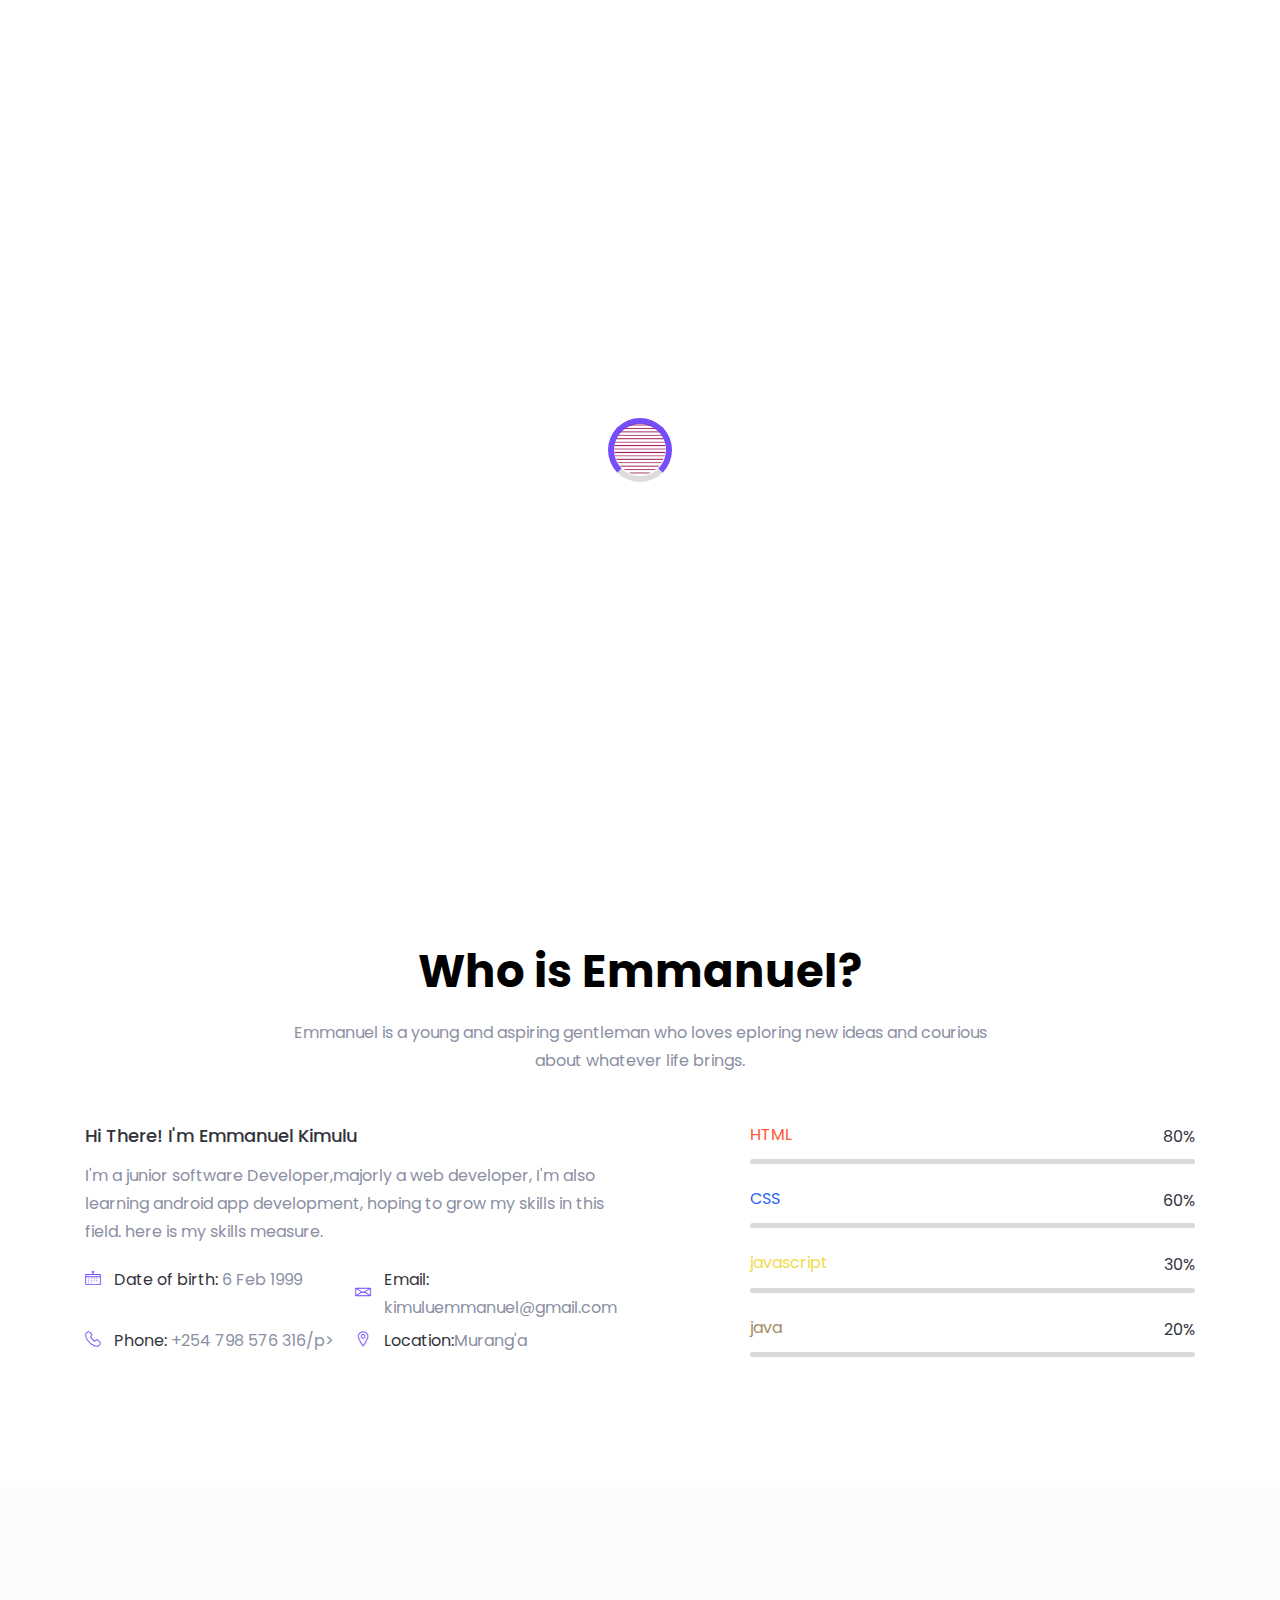
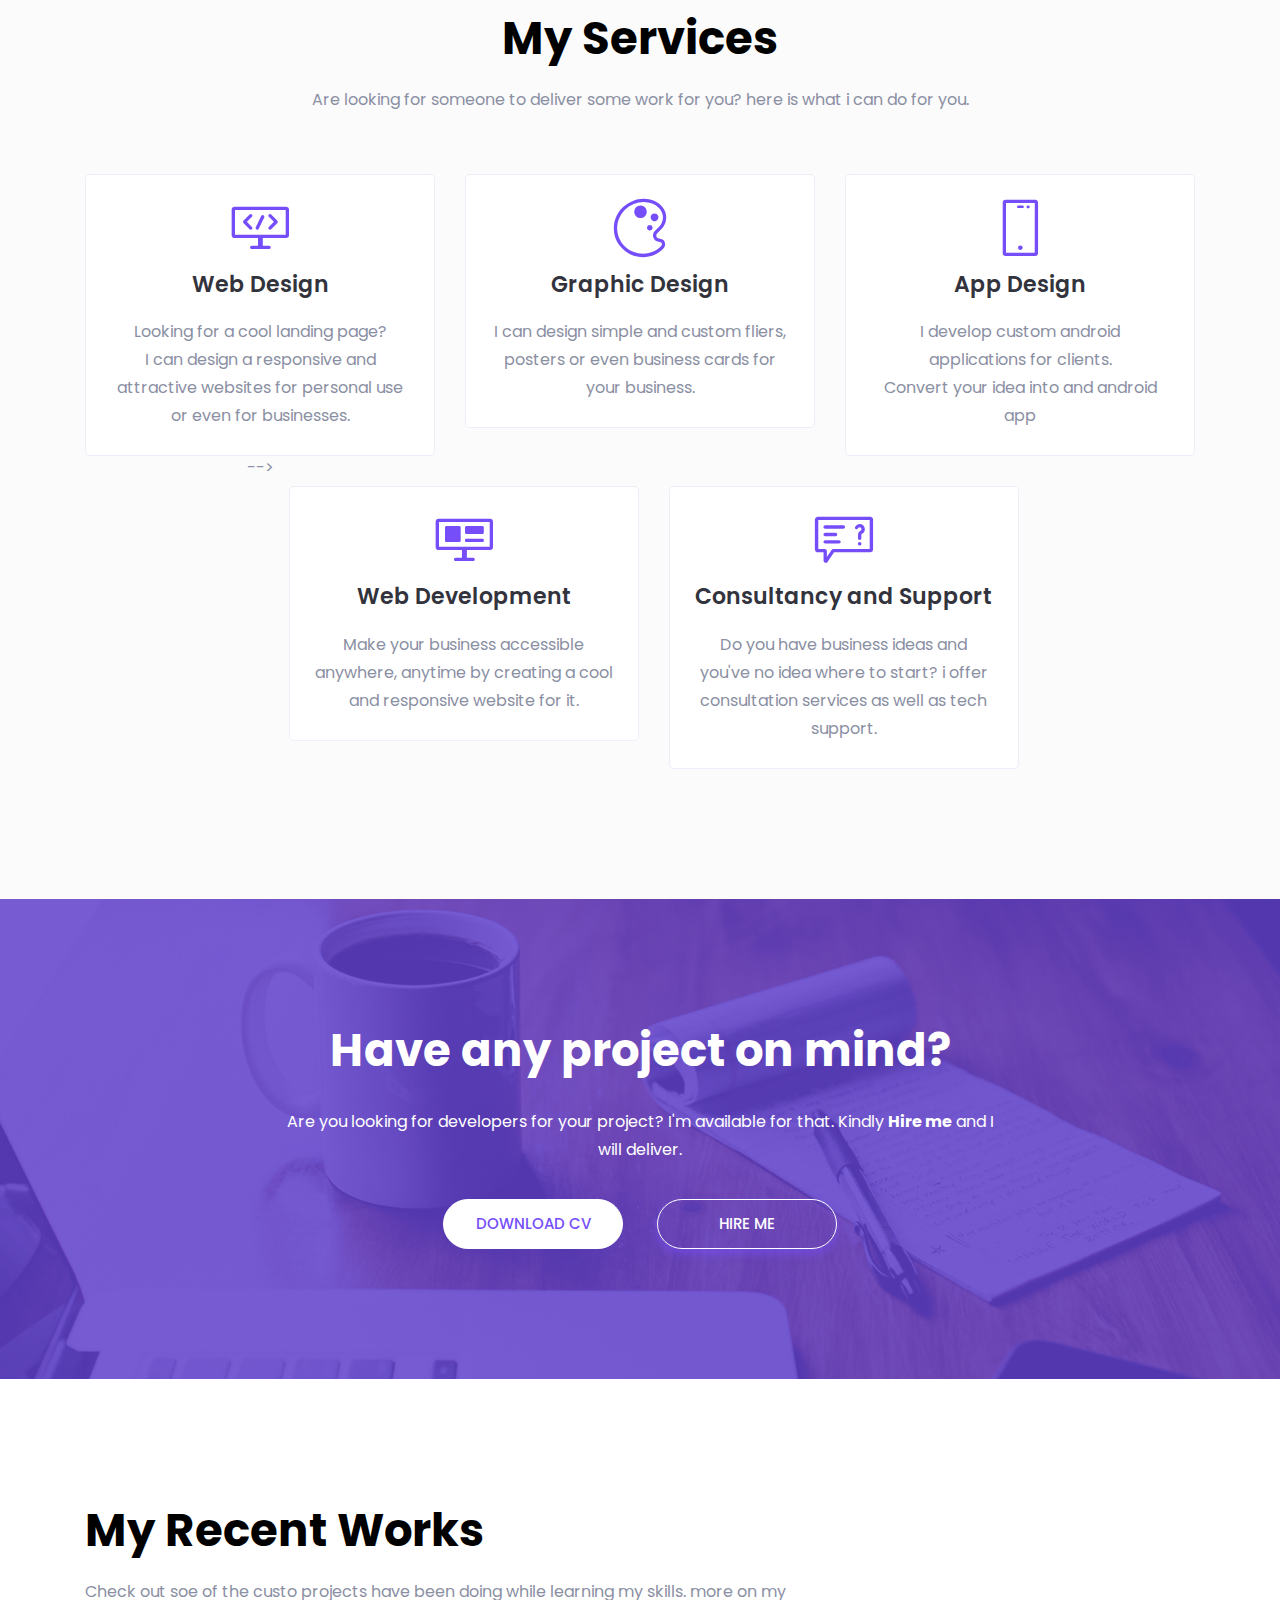
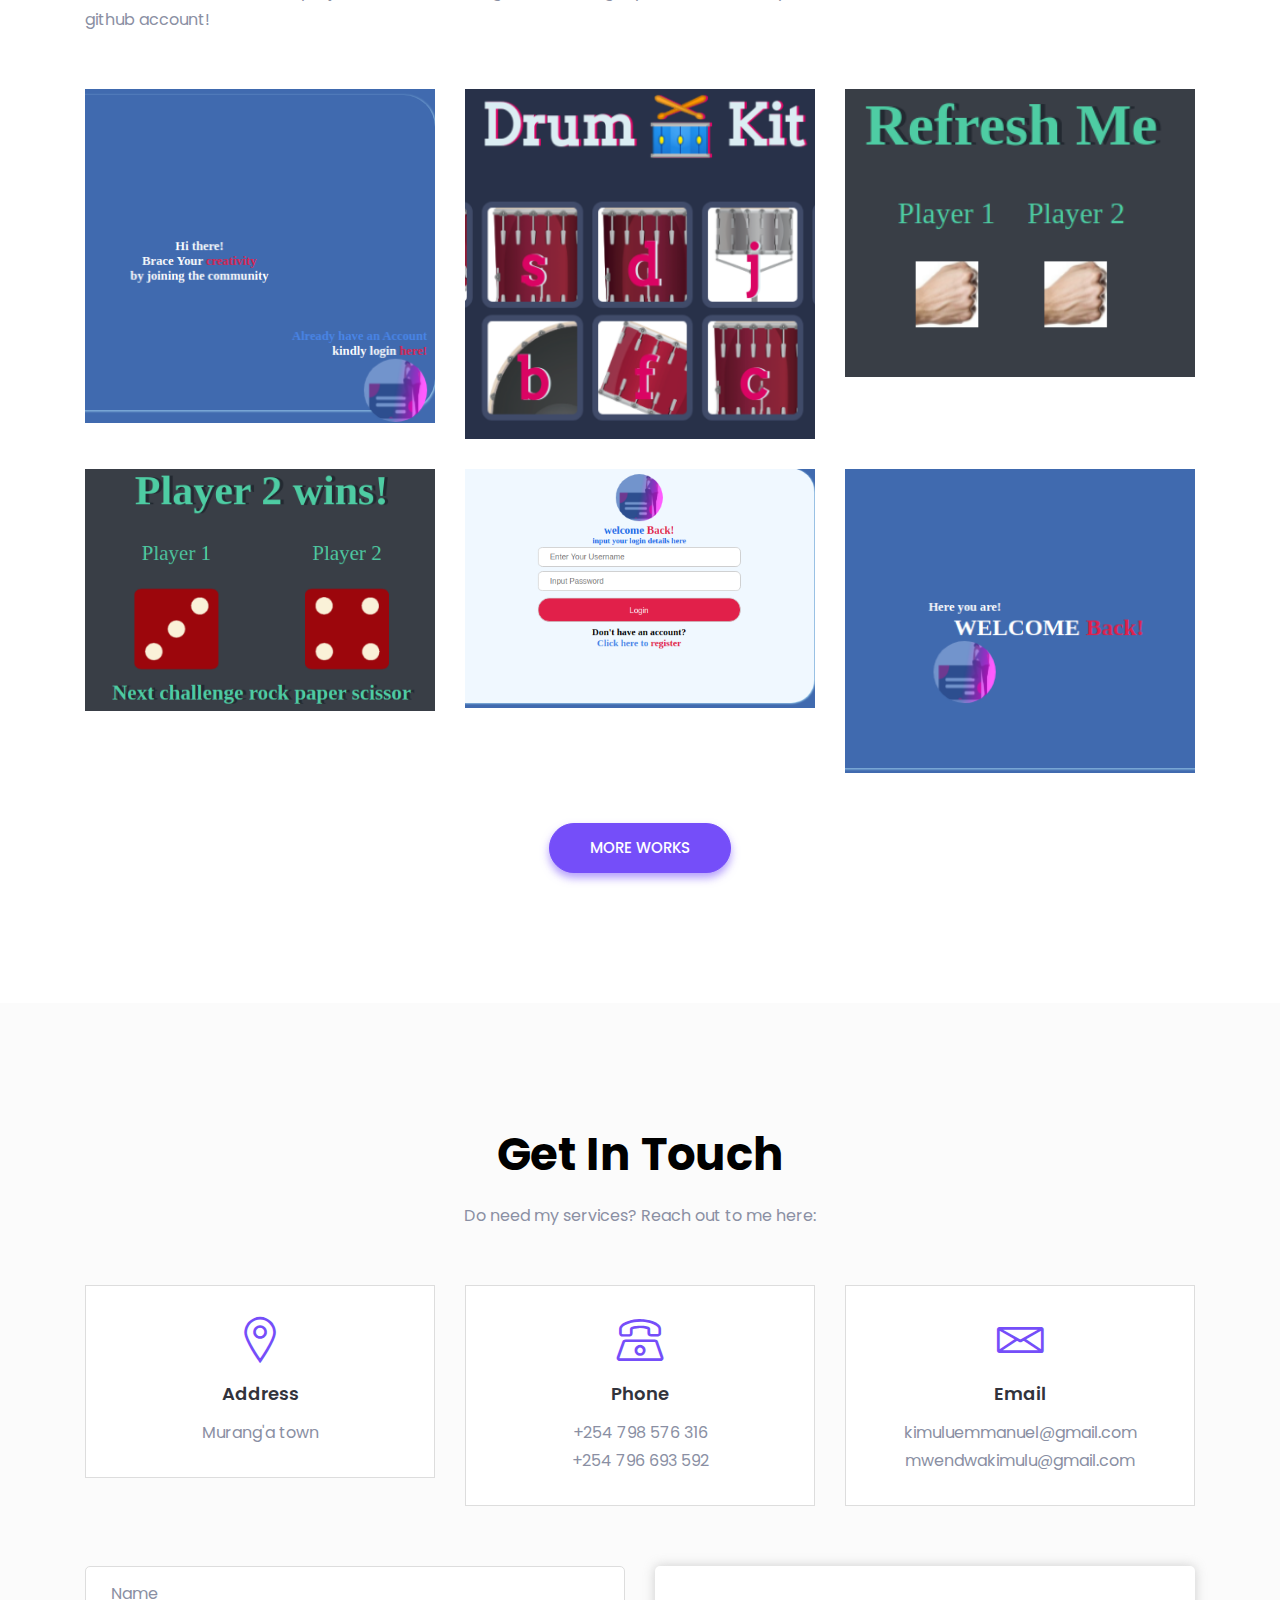
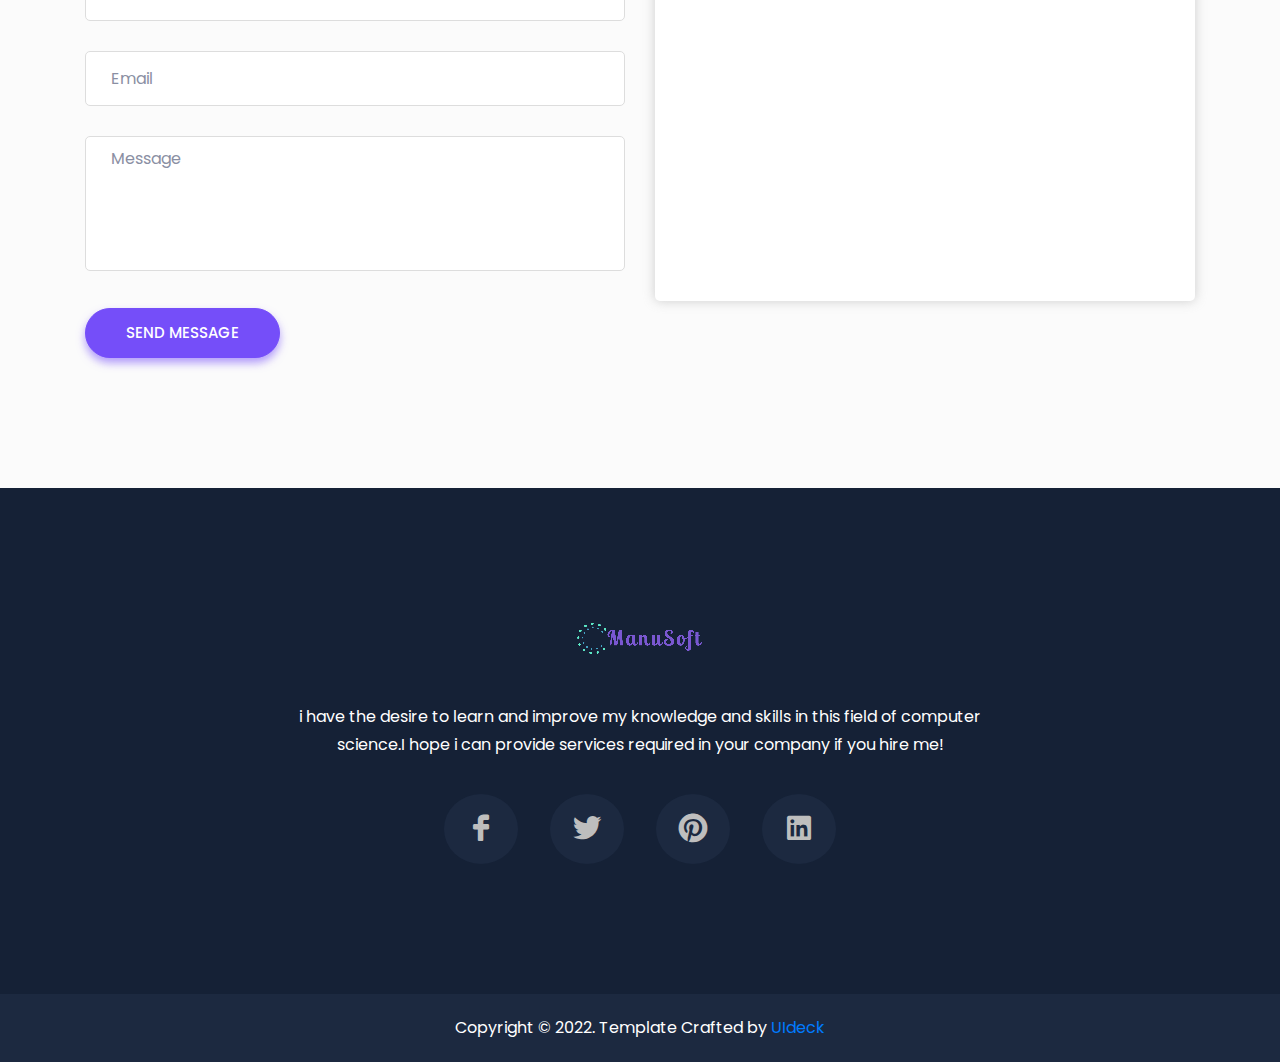
==== commit 47aa98eb: "m" ====
--- a/home.html
+++ b/home.html
@@ -165,7 +165,7 @@
                 <div class="col-lg-8">
                     <div class="section-title text-center">
                         <h2 class="title">Who is Emmanuel?</h2>
-                        <p>Emmanuel is a young and aspiring gentleman who loves eploring new ideas and courious about whatever the fuck life brings. </p>
+                        <p>Emmanuel is a young and aspiring gentleman who loves eploring new ideas and courious about whatever life brings. </p>
                     </div> <!-- section title -->
                 </div>
             </div> <!-- row -->
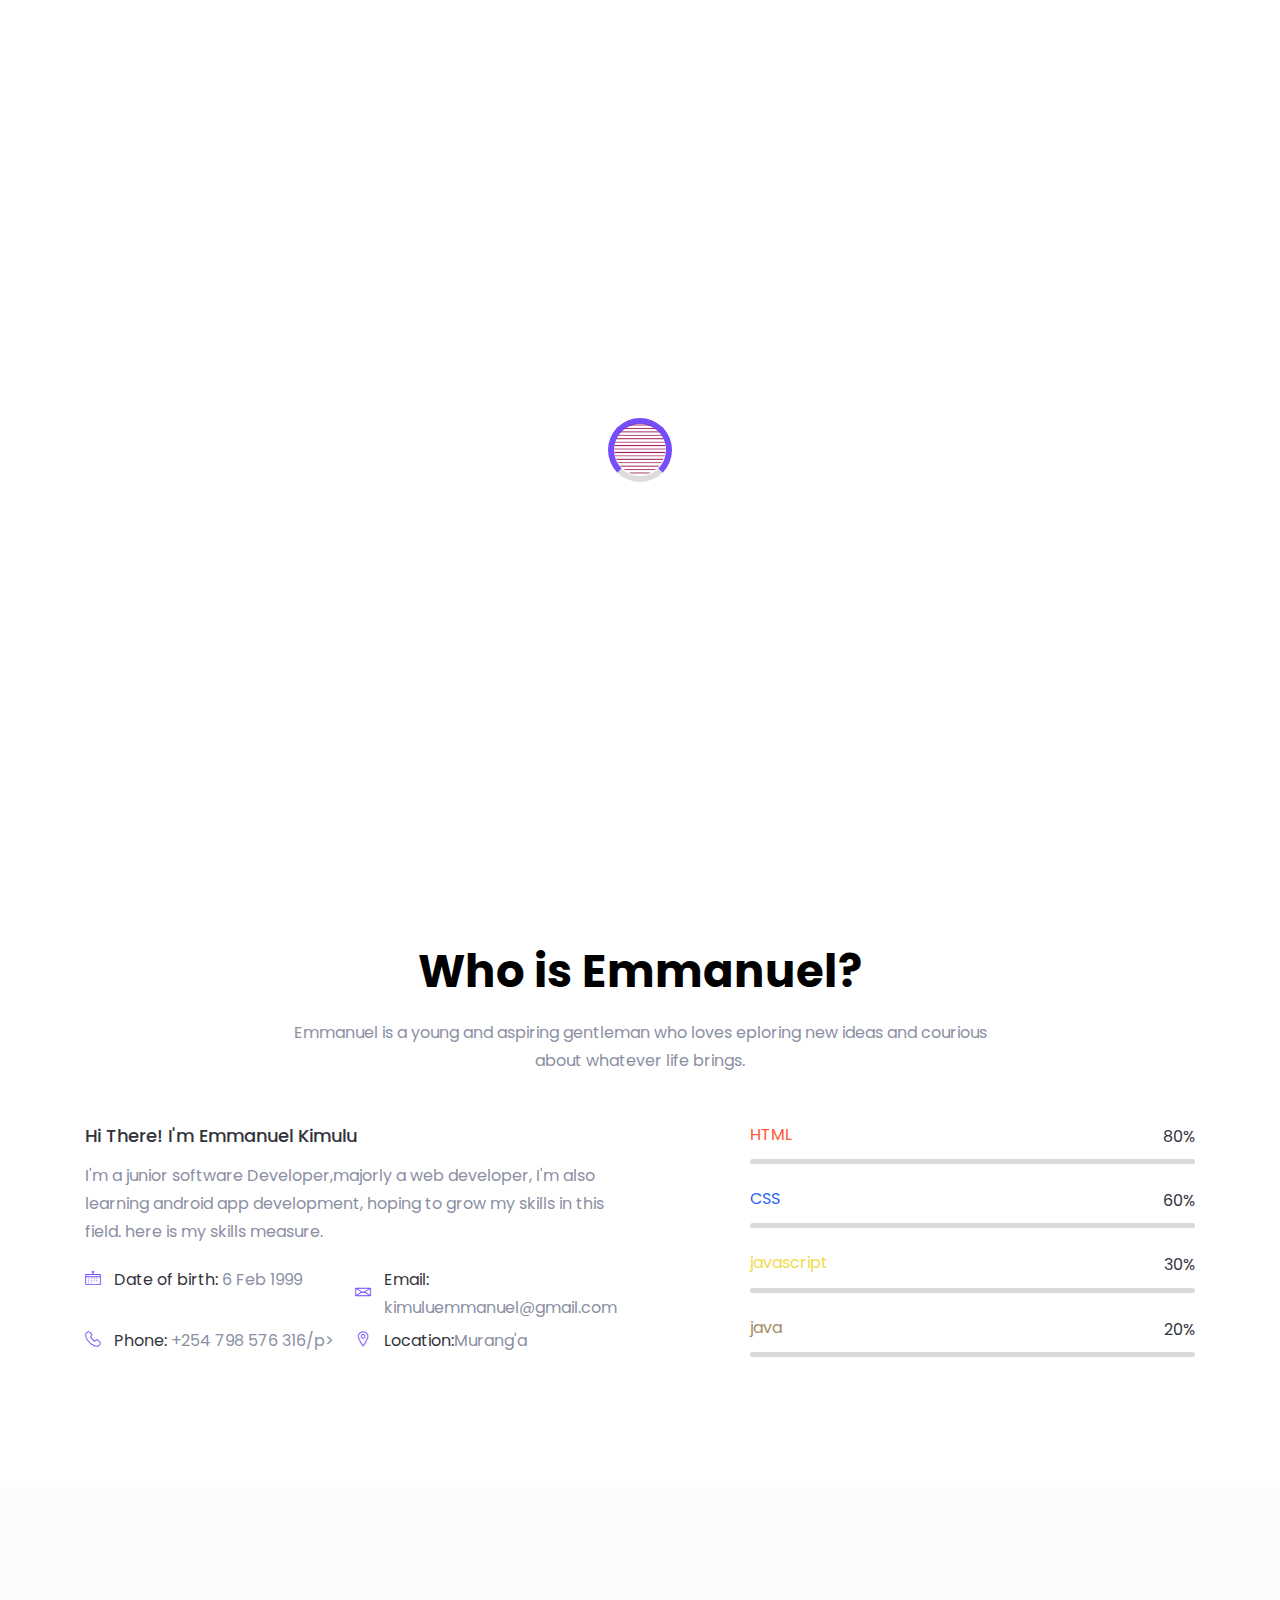
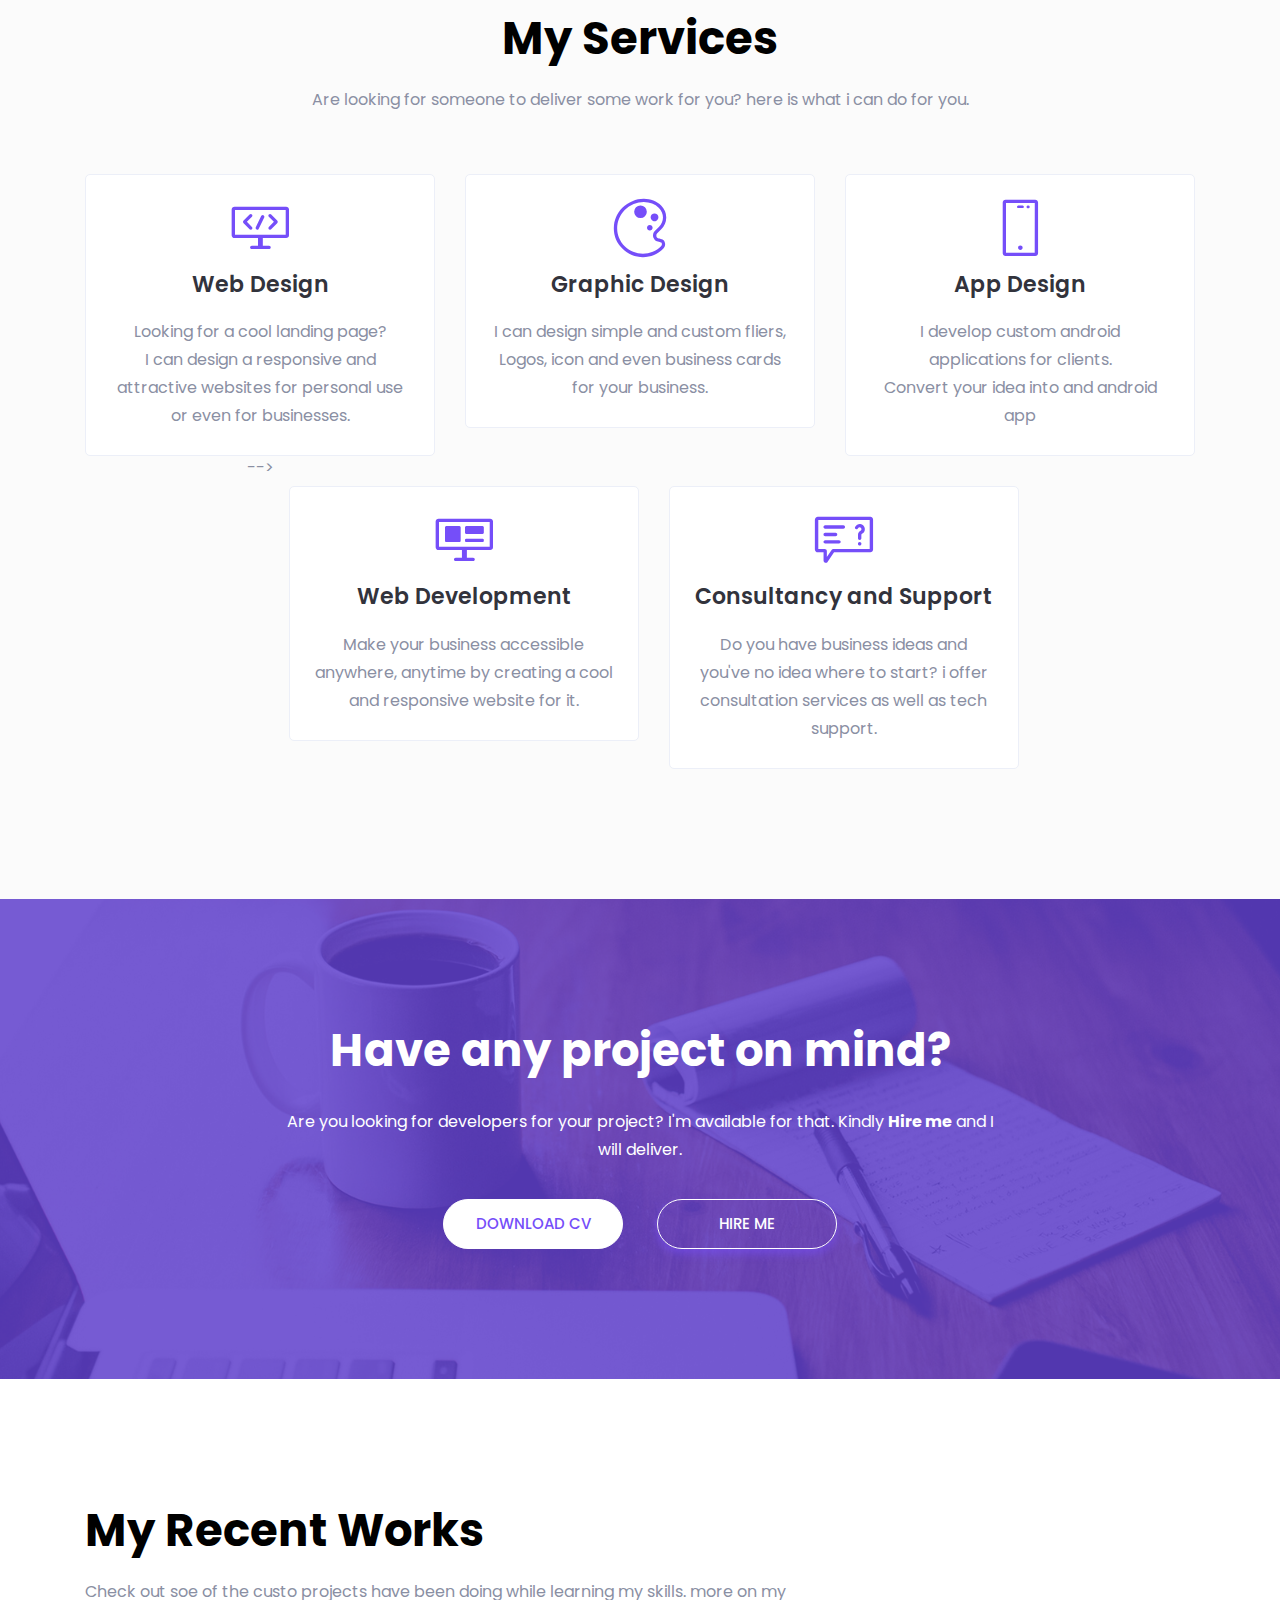
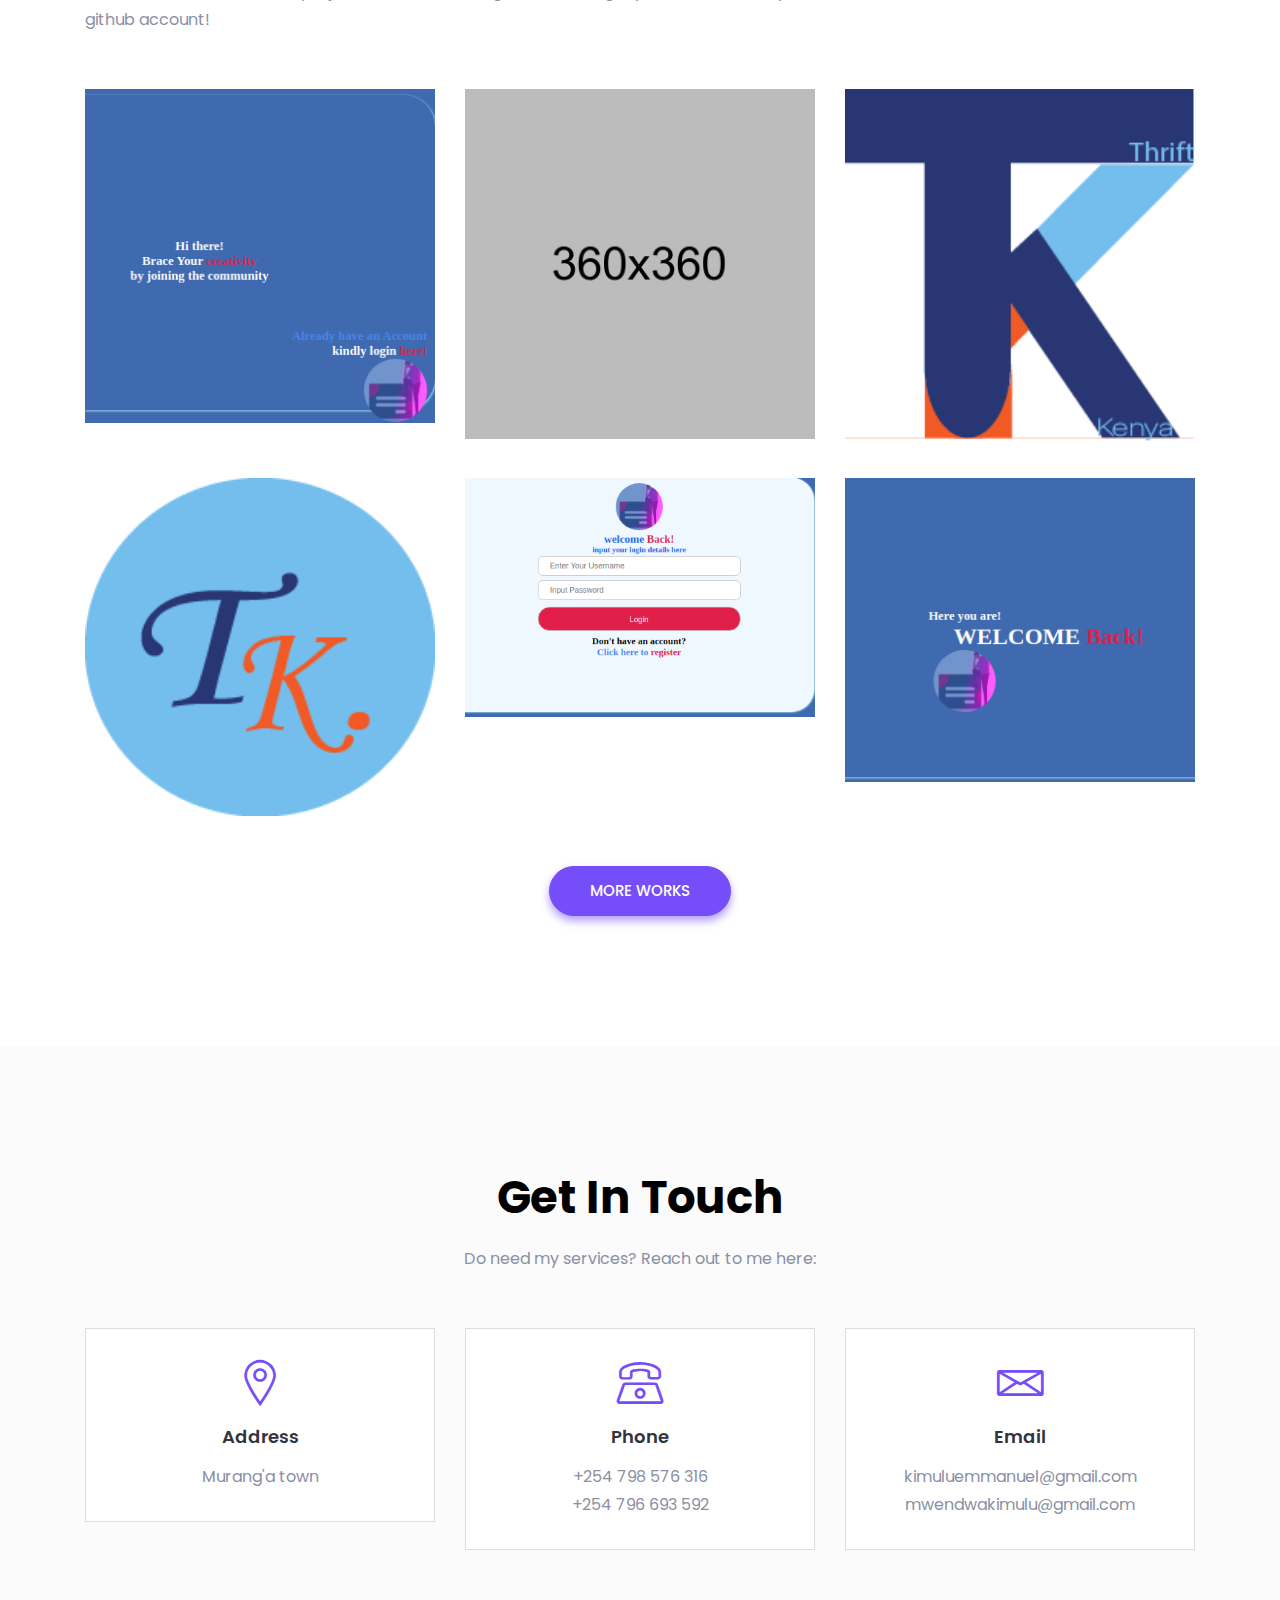
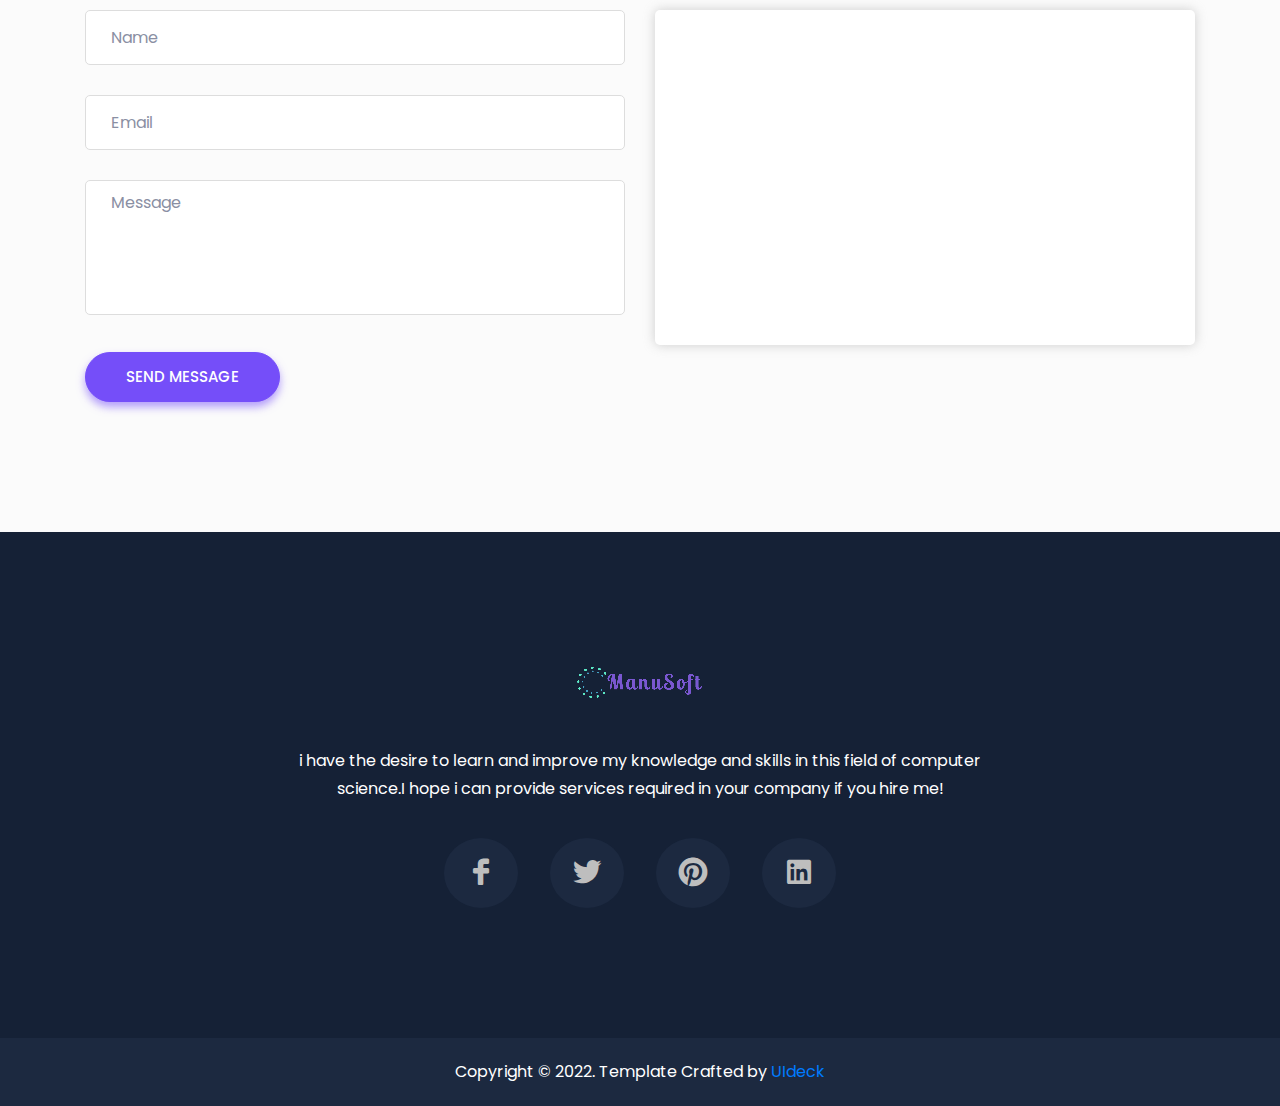
==== commit 707e54d0: "added new work images" ====
--- a/home.html
+++ b/home.html
@@ -323,7 +323,7 @@
                         </div>
                         <div class="service-content">
                             <h4 class="service-title"><a href="#contact">Graphic Design</a></h4>
-                            <p>I can design simple and custom fliers, posters or even business cards for your business.</p>
+                            <p>I can design simple and custom fliers, Logos, icon and even business cards for your business.</p>
                         </div>
                     </div> <!-- single service -->
                 </div>
@@ -430,7 +430,7 @@
                 <div class="col-lg-4 col-md-6 col-sm-6">
                     <div class="single-work text-center mt-30">
                         <div class="work-image">
-                            <img src="assets/images/work/drum.png" alt="work">
+                            <img src="assets/images/work/w-2.jpg" alt="work">
                         </div>
                         <div class="work-overlay">
                             <div class="work-content">
@@ -446,7 +446,7 @@
                 <div class="col-lg-4 col-md-6 col-sm-6">
                     <div class="single-work text-center mt-30">
                         <div class="work-image">
-                            <img src="assets/images/work/rock.png" alt="work">
+                            <img src="assets/images/work/Logo1-1.png" alt="work">
                         </div>
                         <div class="work-overlay">
                             <div class="work-content">
@@ -462,11 +462,11 @@
                 <div class="col-lg-4 col-md-6 col-sm-6">
                     <div class="single-work text-center mt-30">
                         <div class="work-image">
-                            <img src="assets/images/work/dicee.png" alt="work">
+                            <img src="assets/images/work/logo.png" alt="work">
                         </div>
                         <div class="work-overlay">
                             <div class="work-content">
-                                <h3 class="work-title">Product Design</h3>
+                                <h3 class="work-title">Logo Design</h3>
                                 <ul>
                                     <li><a class="image-popup" href="assets/images/work/w-4.jpg"><i class="lni-plus"></i></a></li>
                                     <li><a href="https://github.com/Emmanuel-kim/dicee-challenge" target="_blank"><i class="lni-link"></i></a></li>
@@ -617,8 +617,8 @@
                             <p class="mt-">i have the desire to learn and improve my knowledge and skills in this field of computer science.I hope i can provide services required in your company if you hire me!</p>
                             <ul>
                                 <li><a href="#"><i class="lni-facebook-filled"></i></a></li>
-                                <li><a href="https://twitter.com/home" target="_blank"><i class="lni-twitter-original"></i></a></li>
-                                <li><a href="https://twitter.com/home" target="_blank"><i class="lni-pinterest"></i></a></li>
+                                <li><a href="https://twitter.com/EmmanuelKimulu" target="_blank"><i class="lni-twitter-original"></i></a></li>
+                                <li><a href="https://twitter.com/EmmanuelKimulu" target="_blank"><i class="lni-pinterest"></i></a></li>
                                 <li><a href="#"><i class="lni-linkedin-original"></i></a></li>
                             </ul>
                         </div> <!-- footer content -->
